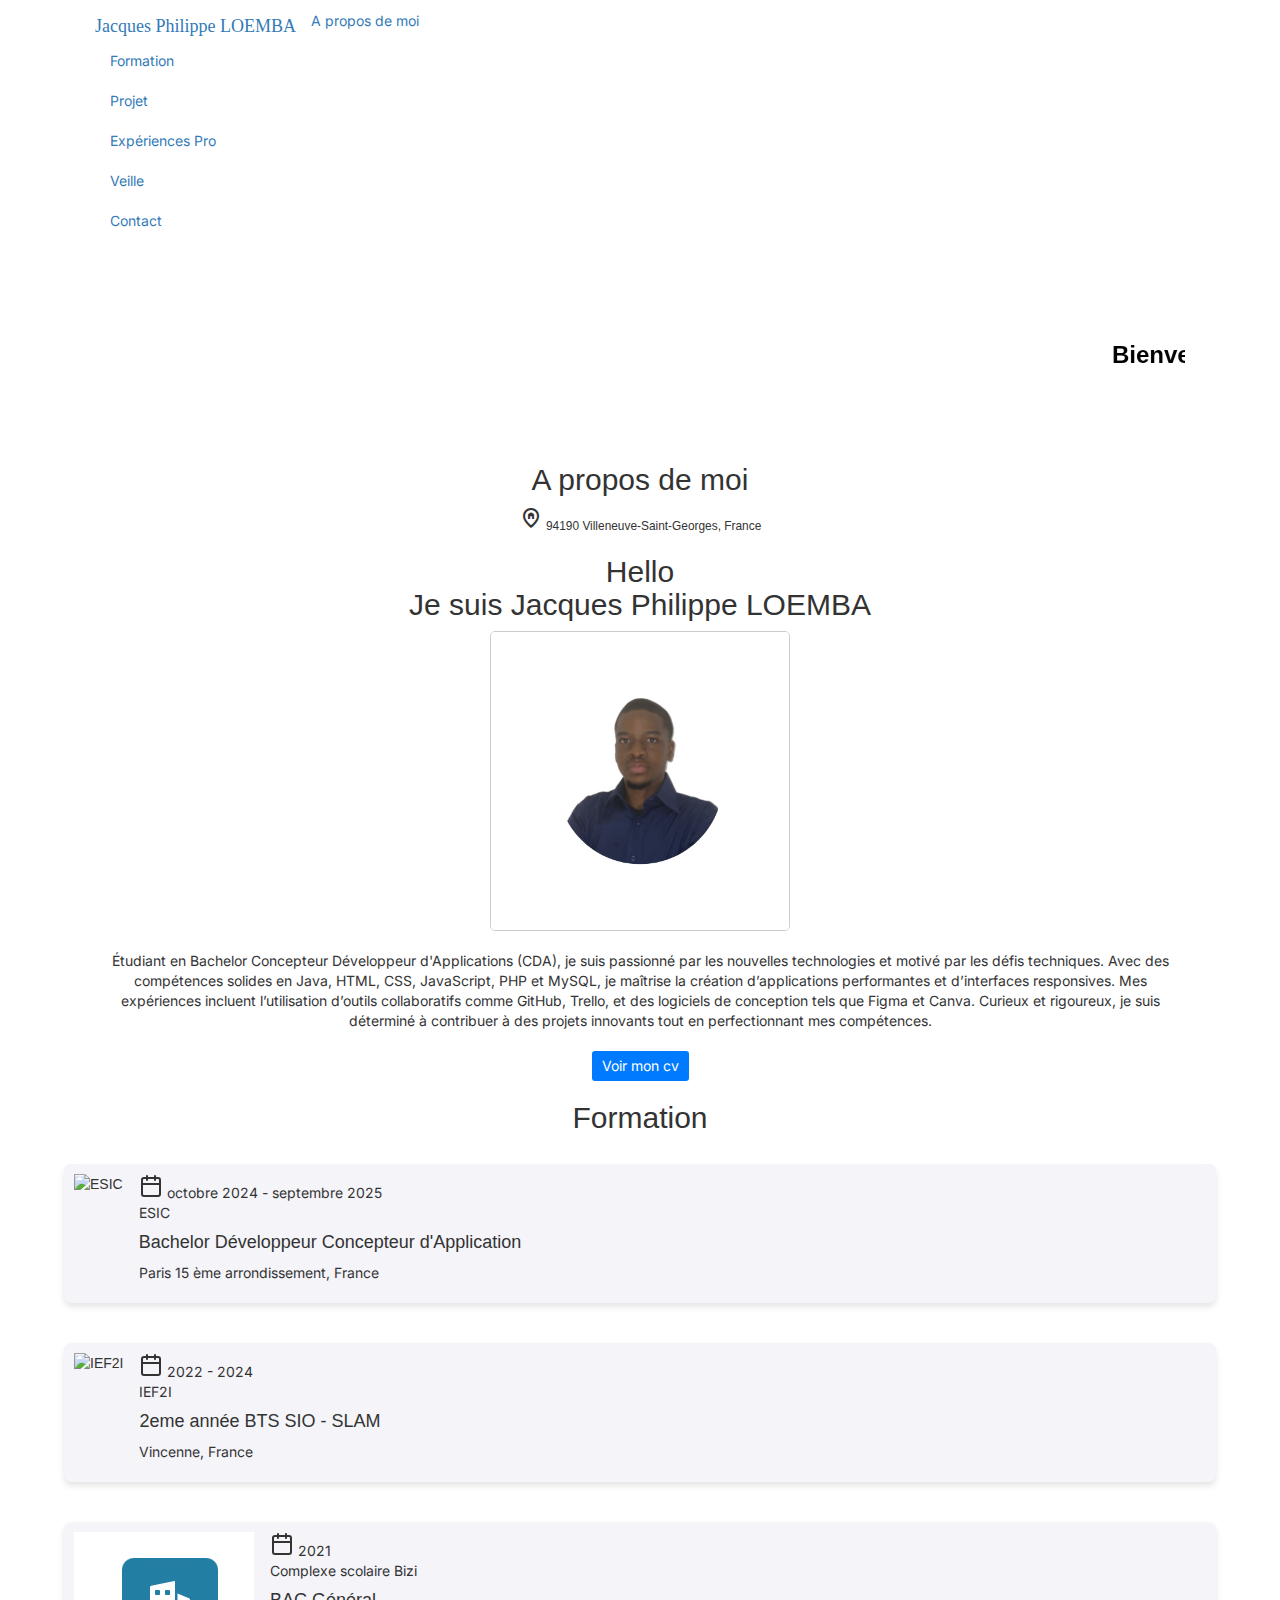
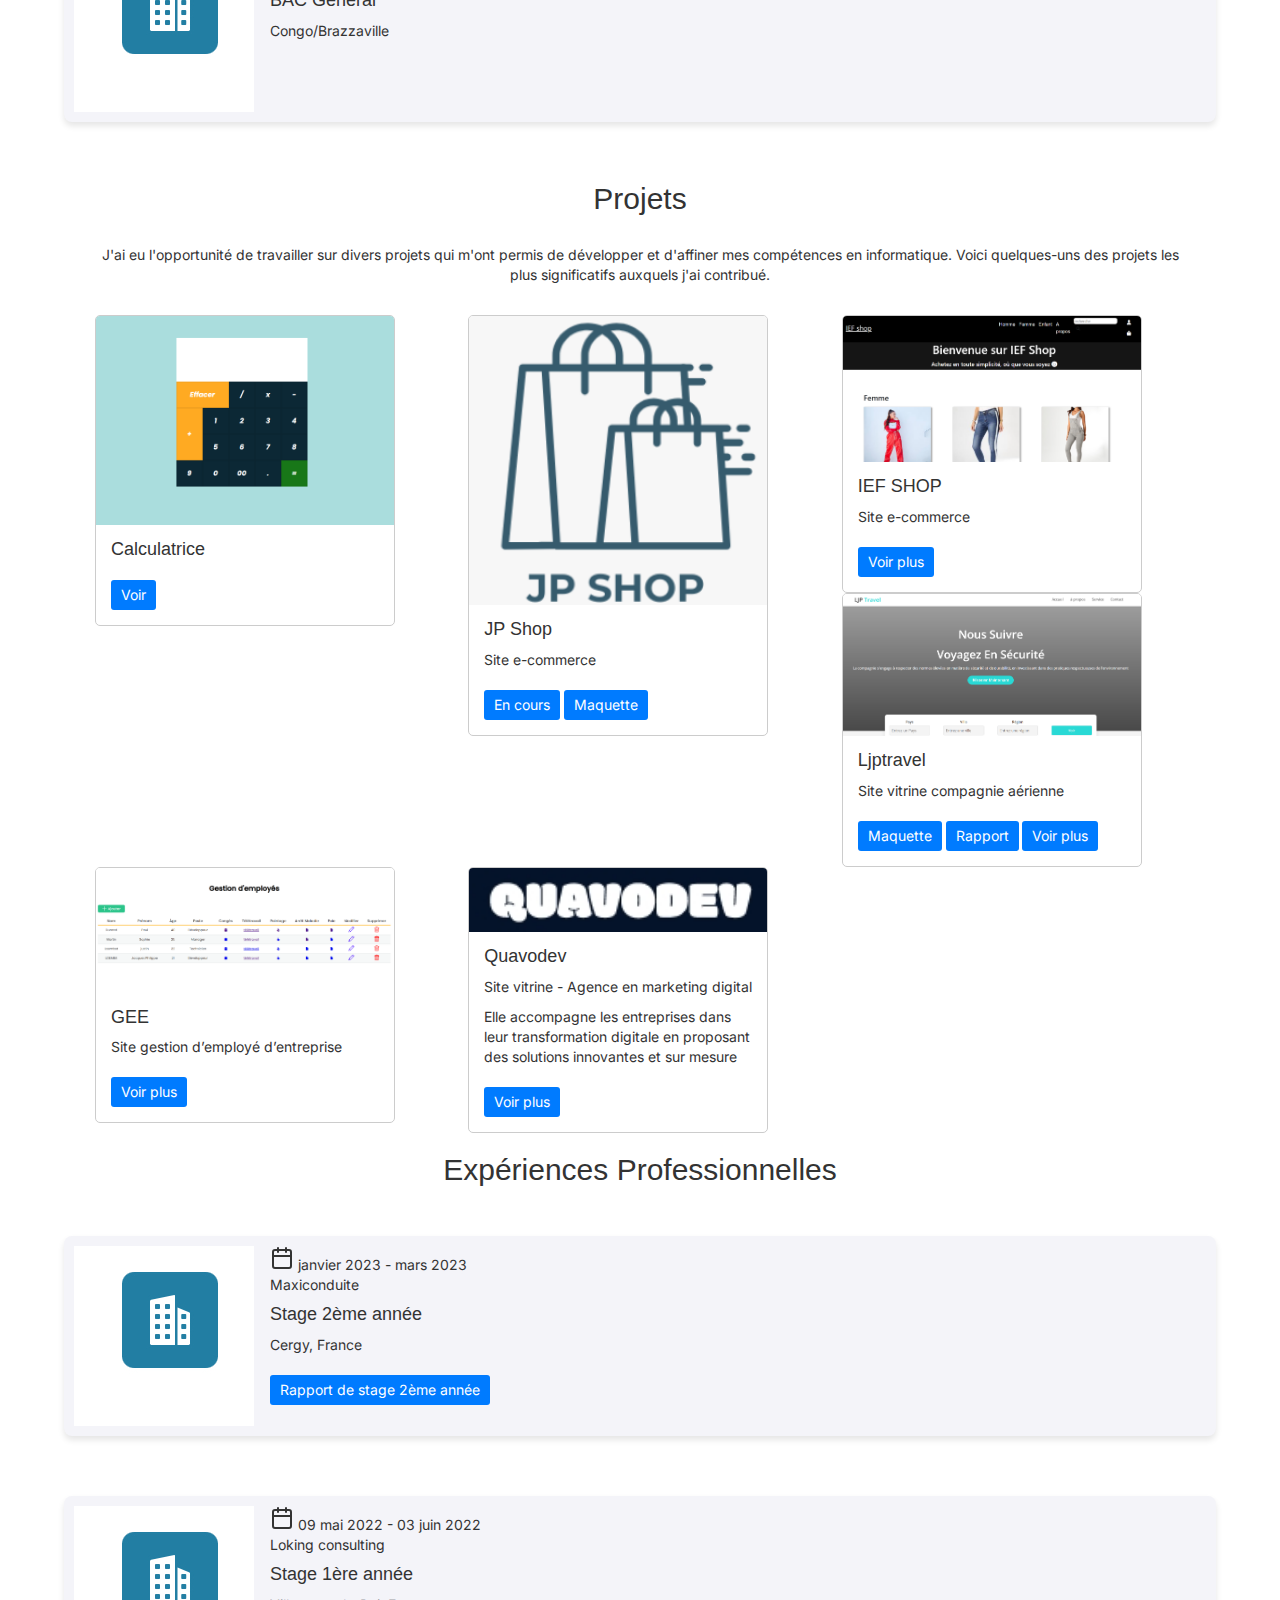
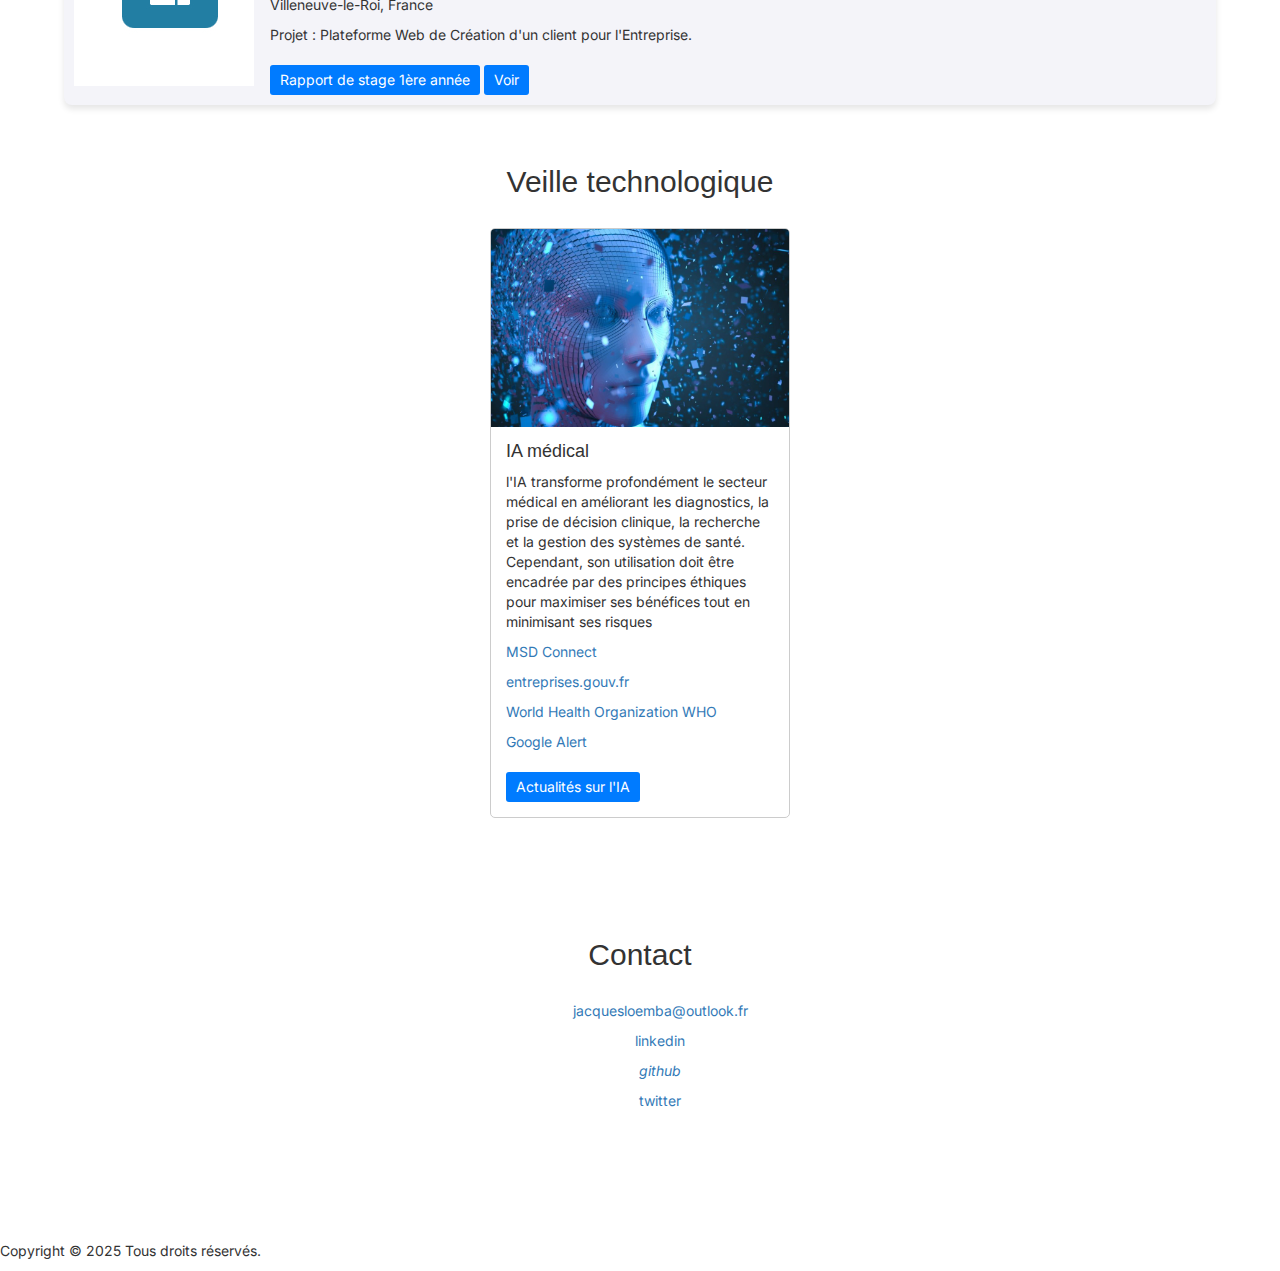
==== index.html @ e8afe841 "Update index.html" ====
<!DOCTYPE html>
<html lang="fr">

<head>
    <meta charset="UTF-8">
    <meta http-equiv="X-UA-Compatible" content="IE=edge">
    <meta name="viewport" content="width=device-width, initial-scale=1.0">
    <title>Jacques Philippe LOEMBA portfolio</title>
    <link href="https://cdn.jsdelivr.net/npm/bootstrap@5.3.0-alpha3/dist/css/bootstrap.min.css" rel="stylesheet"
        integrity="sha384-KK94CHFLLe+nY2dmCWGMq91rCGa5gtU4mk92HdvYe+M/SXH301p5ILy+dN9+nJOZ" crossorigin="anonymous">
    <link rel="stylesheet" href="https://maxcdn.bootstrapcdn.com/bootstrap/3.4.1/css/bootstrap.min.css">
    <script src="https://ajax.googleapis.com/ajax/libs/jquery/3.6.3/jquery.min.js"></script>
    <script src="https://maxcdn.bootstrapcdn.com/bootstrap/3.4.1/js/bootstrap.min.js"></script>
    <style type="text/css"></style>
    <link rel="apple-touch-icon" sizes="180x180" href="/apple-touch-icon.png">
    <link rel="icon" type="image/png" sizes="32x32" href="/favicon-32x32.png">
    <link rel="icon" type="image/png" sizes="16x16" href="/favicon-16x16.png">
    <link rel="icon" type="image/x-icon" href="/img/favicon.ico/favicon.ico" />

    <!-- Font Awesome icons (free version)-->

    <script src="https://maxcdn.bootstrapcdn.com/bootstrap/3.4.1/js/bootstrap.min.js"></script>
    <link rel="manifest" href="/site.webmanifest">
    <link href="https://fonts.googleapis.com/css?family=Montserrat:400,700" rel="stylesheet" type="text/css" />
    <link href="https://fonts.googleapis.com/css?family=Droid+Serif:400,700,400italic,700italic" rel="stylesheet"
        type="text/css" />
    <link href="https://fonts.googleapis.com/css?family=Roboto+Slab:400,100,300,700" rel="stylesheet" type="text/css" />
    <link rel="stylesheet"
        href="https://fonts.googleapis.com/css2?family=Material+Symbols+Outlined:opsz,wght,FILL,GRAD@20..48,100..700,0..1,-50..200" />
    <link rel="stylesheet" href="https://cdnjs.cloudflare.com/ajax/libs/font-awesome/6.2.1/css/all.min.css"
        integrity="sha512-MV7K8+y+gLIBoVD59lQIYicR65iaqukzvf/nwasF0nqhPay5w/9lJmVM2hMDcnK1OnMGCdVK+iQrJ7lzPJQd1w=="
        crossorigin="anonymous" referrerpolicy="no-referrer" />

    <link rel="stylesheet" href="style.css">
</head>

<body>
    <nav class="navbar navbar-expand-lg navbar-dark fixed-top navbar-shrink" id="mainNav">
        <div class="container">
            <a class="navbar-brand js-scroll-trigger" href="#page-top" style="font-family: Georgia, serif">Jacques
                Philippe LOEMBA</a>
            <div class="BFC">
                <ul class="nav col-12 col-md-auto mb-2 justify-content-center mb-md-0">
                    <li><a href="#apropos" class="nav-link px-2">A propos de moi</a></li>
                    <li><a href="#formation" class="nav-link px-2">Formation</a></li>
                    <!--<li><a href="#btssio" class="nav-link px-2">BTS SIO</a></li>-->
                    <li><a href="#projet" class="nav-link px-2">Projet</a></li>
                    <li><a href="#stage" class="nav-link px-2">Expériences Pro</a></li>
                    <!--<li><a href="#E5" class="nav-link px-2">E5</a></li>-->
                    <li><a href="#veille" class="nav-link px-2">Veille</a></li>
                    <li><a href="#contact" class="nav-link px-2">Contact</a></li>
                </ul>
            </div>

            <script>
                // Sélectionner tous les liens de navigation
                const navLinks = document.querySelectorAll('.nav-link');

                // Ajouter un événement au survol
                navLinks.forEach(link => {
                    link.addEventListener('mouseover', () => {
                        link.style.transition = 'transform 0.3s ease, color 0.3s ease';
                        link.style.transform = 'scale(1.2)';
                        link.style.color = 'blue'; // Exemple de couleur : rouge tomate
                    });

                    link.addEventListener('mouseout', () => {
                        link.style.transform = 'scale(1)';
                        link.style.color = '';
                    });
                });
            </script>
        </div>
    </nav>
    <br>
    <br>
    <br>

    <header class="masthead">
        <div class="container">
            <div class="masthead-subheading" style="color:black">
                <marquee behavior="" direction="">
                    <h3><b>Bienvenue sur mon portfolio</b></h3>
                </marquee>
            </div>
        </div>
    </header>
    <br>
    <br>
    <br>

    <section class="page-section" id="apropos">
        <div class="container">
            <div class="text-center">
                <h2>A propos de moi</h2>
            </div>
            <div class="section-title">
                <div class="container">
                    <div class="text-center">
                        <small>
                            <span class="material-symbols-outlined">
                                home_pin
                            </span>
                            94190 Villeneuve-Saint-Georges, France
                        </small>
                        <h2>
                            Hello<br>
                            Je suis Jacques Philippe LOEMBA
                        </h2>
                        <div class="article-container">
                            <div class="article">
                                <img src="img/portrait.png" alt="Image de l'article">
                            </div>
                        </div>
                        <p class="card-text">
                            Étudiant en Bachelor Concepteur Développeur d'Applications (CDA),
                            je suis passionné par les nouvelles technologies et motivé par les défis techniques.
                            Avec des compétences solides en Java, HTML, CSS, JavaScript, PHP et MySQL,
                            je maîtrise la création d’applications performantes et d’interfaces responsives.
                            Mes expériences incluent l’utilisation d’outils collaboratifs comme GitHub, Trello, et des
                            logiciels de conception tels que Figma et Canva.
                            Curieux et rigoureux, je suis déterminé à contribuer à des projets innovants tout en
                            perfectionnant mes compétences.
                        </p>
                        <a href="docs/CV-alt.pdf" class="read-more" target="_blank">Voir mon cv</a>
                    </div>
                </div>


            </div>
        </div>
        </div>


        </div>

    </section>

    <!--PARTIE BTS SIO

    <section class="page-section bg-light" id="btssio">
        <div class="container">
            <div class="text-center">
                <h2 class="section-heading text-uppercase">BTS SIO</h2>
            </div>
            <div class="container">
                <div style="text-align: center; margin-left : 60px; margin-right: 60px; padding : 50px">
                    <div style="font-family: Georgia, serif" id="prstat">
                        <div class="section-title">
                            <div class="text-center">
                                <h2>Qu'est ce que le <b>BTS SIO</b> ?</h2>
                                <p>Le BTS SIO est un diplôme national en informatique de niveau bac+2. Il peut être
                                    préparé
                                    gratuitement
                                    en deux ans dans quelque 130 lycées publics ou privés sous contrat présents sur tout
                                    le
                                    territoire
                                    français. Il est aussi proposé par des établissements privés sous contrat
                                    d’association avec
                                    l’état
                                    ou non. A l’issue de cette formation on peut intervenir en entreprise en tant que
                                    développeur
                                    d’applications informatiques ou administrateur de réseaux locaux.</p>
                                <br>
                                <h4>Le BTS SIO propose deux spécialités moi j'ai choisi l'option SLAM :</h4><br>
                                <h4><i class="icofont-code"></i> Option <b>SLAM</b> </h4>
                                <p> L’option Solutions logicielles et applications métiers forme des
                                    spécialistes des
                                    logiciels
                                    (rédaction d’un cahier des charges, formulation des besoins et
                                    spécifications,
                                    développement, intégration au sein de la société). </p>
                                <p> Les techniciens supérieurs en informatique option <b>SLAM</b>, sont préparés
                                    aux
                                    métiers de
                                    :
                                <ul>
                                    <br><i class="icofont-rounded-right"></i>Développeur d’applications
                                    informatiques<br>
                                    <i class="icofont-rounded-right"></i>Développeur informatique<br>
                                    <i class="icofont-rounded-right"></i>Analyste d’applications ou
                                    d’études<br>
                                    <i class="icofont-rounded-right"></i>Analyste programmeur<br>
                                </ul>
                                </p>
                            </div>
                            <a class="btn btn-info" type="button" href="https://www.btsinfo.fr/le-bts-sio/">EN
                                SAVOIR+</a>
                        </div>
                    </div>
                </div>
            </div>
        </div>
    </section>
    -->
    <!--PARTIE FORMATION-->
    <section class="page-section" id="formation">
        <div class="max-w-4x1 mx-auto px-4">
            <div class="text-center mb-8 md:mb-16">
                <h2>Formation</h2>
                <div class="w-32 h-2 bg-gradient-to-r from-indigo-500 to-purple-500 mx-auto rounded-full"></div>
            </div>
            <br>
            <div class="space-y-8">
                <div class="conte flex-1">
                    <img src="https://www.esic-online.com/_next/image?url=%2Fimages%2Flogo.png&w=256&q=75" alt="ESIC"
                        class="absolute inset-0 w-full h-full object-contain p-2">
                    <div class="text-container">
                        <svg xmlns="http://www.w3.org/2000/svg" width="24" height="24" viewBox="0 0 24 24" fill="none"
                            stroke="currentColor" stroke-width="2" stroke-linecap="round" stroke-linejoin="round"
                            class="lucide lucide-calendar w-5 h-5">
                            <path d="M8 2v4"></path>
                            <path d="M16 2v4"></path>
                            <rect width="18" height="18" x="3" y="4" rx="2"></rect>
                            <path d="M3 10h18"></path>
                        </svg>
                        <span class="font-medium">octobre 2024 - septembre 2025</span>
                        <div>
                            <p class="font-semibold">ESIC</p>
                            <h4>Bachelor Développeur Concepteur d'Application</h4>
                            <p class="text-sm text-gray-600">Paris 15 ème arrondissement, France</p>
                        </div>
                    </div>
                </div>
            </div>
            <div class="space-y-8">
                <div class="conte">
                    <img src="https://www.institut-f2i.fr/wp-content/themes/f2i-theme/img/logo-F2I.svg" alt="IEF2I"
                        class="absolute inset-0 w-full h-full object-contain p-2">
                    <div class="text-container">
                        <svg xmlns="http://www.w3.org/2000/svg" width="24" height="24" viewBox="0 0 24 24" fill="none"
                            stroke="currentColor" stroke-width="2" stroke-linecap="round" stroke-linejoin="round"
                            class="lucide lucide-calendar w-5 h-5">
                            <path d="M8 2v4"></path>
                            <path d="M16 2v4"></path>
                            <rect width="18" height="18" x="3" y="4" rx="2"></rect>
                            <path d="M3 10h18"></path>
                        </svg>
                        <span class="font-medium">2022 - 2024</span>
                        <div>
                            <p class="font-semibold">IEF2I</p>
                            <h4>2eme année BTS SIO - SLAM</h4>
                            <p class="text-sm text-gray-600">Vincenne, France</p>
                        </div>
                    </div>
                </div>
            </div>
            <div class="space-y-8">
                <div class="conte">
                    <img src="docs/imgbac.jpeg" alt="Complexe scolaire Bizi"
                        class="absolute inset-0 w-full h-full object-contain p-2">
                    <div class="text-container">
                        <svg xmlns="http://www.w3.org/2000/svg" width="24" height="24" viewBox="0 0 24 24" fill="none"
                            stroke="currentColor" stroke-width="2" stroke-linecap="round" stroke-linejoin="round"
                            class="lucide lucide-calendar w-5 h-5">
                            <path d="M8 2v4"></path>
                            <path d="M16 2v4"></path>
                            <rect width="18" height="18" x="3" y="4" rx="2"></rect>
                            <path d="M3 10h18"></path>
                        </svg>
                        <span class="font-medium">2021</span>
                        <div>
                            <p class="font-semibold"> Complexe scolaire Bizi</p>
                            <h4>BAC Général</h4>
                            <p class="text-sm text-gray-600">Congo/Brazzaville</p>
                        </div>
                    </div>
                </div>
            </div>
        </div>

    </section>

    <!--PROJET Portfolio-->

<section class="page-section" id="projet">
    <div class="container">
        <div class="text-center">
            <h2>Projets</h2>
            <br>
            <p>
                J'ai eu l'opportunité de travailler sur divers projets qui m'ont permis de développer et d'affiner mes compétences en informatique. Voici quelques-uns des projets les plus significatifs auxquels j'ai contribué.
            </p>
            <br>
        </div>
        
        <div class="row">
            <!-- Projet 1 : Calculatrice -->
            <div class="col-lg-4 col-sm-6 mb-4">
                <div class="portfolio-item">
                    <a class="portfolio-link" data-toggle="modal" href="#portfolioModal1">
                        <div class="portfolio-hover">
                            <div class="portfolio-hover-content"></div>
                        </div>
                    </a>
                    <div class="portfolio-caption">
                        <div class="article">
                            <img src="img/Calculatrice.png" alt="Calculatrice">
                            <div class="article-content">
                                <h2>Calculatrice</h2>
                                <a href="calculatrice.html" class="read-more" target="_blank">Voir</a>
                            </div>
                        </div>
                    </div>
                </div>
            </div>

            <!-- Projet 2 : JP Shop -->
            <div class="col-lg-4 col-sm-6 mb-4">
                <div class="portfolio-item">
                    <div class="portfolio-caption">
                        <div class="article">
                            <img src="img/SiteJP.png" alt="JP Shop">
                            <div class="article-content">
                                <h2>JP Shop</h2>
                                <p>Site e-commerce</p>
                                <a href="#" class="read-more">En cours</a>
                                <a href="docs/JP Shop.pdf" class="read-more" target="_blank">Maquette</a>
                            </div>
                        </div>
                    </div>
                </div>
            </div>

            <!-- Projet 3 : IEF Shop -->
            <div class="col-lg-4 col-sm-6 mb-4">
                <div class="portfolio-item">
                    <div class="portfolio-caption">
                        <div class="article">
                            <img src="img/IefShop.png" alt="IEF Shop">
                            <div class="article-content">
                                <h2>IEF SHOP</h2>
                                <p>Site e-commerce</p>
                                <a href="docs/iefshop.pdf" class="read-more" target="_blank">Voir plus</a>
                            </div>
                        </div>
                    </div>
                </div>
            </div>

            <!-- Projet 4 : ljptravel -->
            <div class="col-lg-4 col-sm-6 mb-4">
                <div class="portfolio-item">
                    <div class="portfolio-caption">
                        <div class="article">
                            <img src="img/ljptravel.png" alt="ljptravel">
                            <div class="article-content">
                                <h2>Ljptravel</h2>
                                <p>Site vitrine compagnie aérienne</p>
                                <a href="docs/Maquette.pdf" class="read-more" target="_blank">Maquette</a>
                                <a href="docs/Rapport-projet.pdf" class="read-more" target="_blank">Rapport</a>
                                <a href="https://jacque004.github.io/ljpTravel/" class="read-more" target="_blank">Voir plus</a>
                            </div>
                        </div>
                    </div>
                </div>
            </div>

            <!-- Projet 5 : GEE -->
            <div class="col-lg-4 col-sm-6 mb-4">
                <div class="portfolio-item">
                    <div class="portfolio-caption">
                        <div class="article">
                            <img src="img/PartieAcceuil.png" alt="GEE">
                            <div class="article-content">
                                <h2>GEE</h2>
                                <p>Site gestion d’employé d’entreprise</p>
                                <a href="docs/GEE.pdf" class="read-more" target="_blank">Voir plus</a>
                            </div>
                        </div>
                    </div>
                </div>
            </div>

             <!-- Projet 6 : Quavodev-->
                <div class="col-lg-4 col-sm-6 mb-4">
                    <div class="portfolio-item">
                        <div class="portfolio-caption">
                            <div class="article">
                                <img src="img/Quavodev.jpeg" alt="Quavodev">
                                <div class="article-content">
                                    <h2>Quavodev</h2>
                                    <p>Site vitrine - Agence en marketing digital</p>
                                    <p>Elle accompagne les entreprises dans leur transformation digitale en proposant des solutions innovantes et sur mesure</p>
                                    <a href="https://embed.figma.com/proto/RSaEdloLkEucKCxnDwfMJt/QUAVODEV-VOLT-2?node-id=38-29&p=f&scaling=scale-down&content-scaling=fixed&page-id=9%3A214&embed-host=share"
                                        class="read-more" target="_blank">Voir plus</a>
                                </div>
                            </div>
                        </div>
                    </div>
                </div>
            
        </div> <!-- Fin de .row -->
    </div>
</section>

    <!--PARTIE Stages-->
    <section class="page-section" id="stage">
        <div class="max-w-4x1 mx-auto px-4">
            <div class="text-center mb-8 md:mb-16">
                <h2>Expériences Professionnelles</h2>
                <br>
                <br>
                <div class="w-32 h-2 bg-gradient-to-r from-indigo-500 to-purple-500 mx-auto rounded-full"></div>
            </div>
            <div class="space-y-8">
                <div class="conte">
                    <img src="docs/imgbac.jpeg" alt="Stage 2ème année"
                        class="absolute inset-0 w-full h-full object-contain p-2">
                    <div class="text-container">
                        <svg xmlns="http://www.w3.org/2000/svg" width="24" height="24" viewBox="0 0 24 24" fill="none"
                            stroke="currentColor" stroke-width="2" stroke-linecap="round" stroke-linejoin="round"
                            class="lucide lucide-calendar w-5 h-5">
                            <path d="M8 2v4"></path>
                            <path d="M16 2v4"></path>
                            <rect width="18" height="18" x="3" y="4" rx="2"></rect>
                            <path d="M3 10h18"></path>
                        </svg>
                        <span class="font-medium"> janvier 2023 - mars 2023</span>
                        <div>
                            <p class="font-semibold">Maxiconduite</p>
                            <h4>Stage 2ème année</h4>
                            <p class="text-sm text-gray-600">Cergy, France</p>
                            <a href="docs/Stage2(1).pdf" class="read-more" target="_blank">Rapport de stage 2ème
                                année</a>
                        </div>
                    </div>
                </div>
                <br>
                <div class="space-y-8">
                    <div class="conte">
                        <img src="docs/imgbac.jpeg" alt="Stage 1ère année"
                            class="absolute inset-0 w-full h-full object-contain p-2">
                        <div class="text-container">
                            <svg xmlns="http://www.w3.org/2000/svg" width="24" height="24" viewBox="0 0 24 24"
                                fill="none" stroke="currentColor" stroke-width="2" stroke-linecap="round"
                                stroke-linejoin="round" class="lucide lucide-calendar w-5 h-5">
                                <path d="M8 2v4"></path>
                                <path d="M16 2v4"></path>
                                <rect width="18" height="18" x="3" y="4" rx="2"></rect>
                                <path d="M3 10h18"></path>
                            </svg>
                            <span class="font-medium">09 mai 2022 - 03 juin 2022</span>
                            <div>
                                <p class="font-semibold">Loking consulting</p>
                                <h4>Stage 1ère année</h4>
                                <p class="text-sm text-gray-600">Villeneuve-le-Roi, France</p>
                                <p>
                                    Projet : Plateforme Web de Création d'un client pour l'Entreprise.
                                </p>
                                <a href="docs/rapport_stage3.pdf" class="read-more" target="_blank">Rapport de stage
                                    1ère
                                    année</a>
                                <a href="présentation_stage.pdf" class="read-more" target="_blank">Voir</a>
                            </div>
                        </div>
                    </div>
                </div>
            </div>
        </div>
    </section>

    <!--PARTIE E5-
    <section class="page-section" id="E5">
        <div class="container">
            <div class="section-title">
                <div class="text-center" style="text-align: center !important;">
                    <h2>E5</h2>

                    <p>
                        Ce projet est une application web similaire à Leboncoin, permettant aux utilisateurs de
                        s'inscrire, de se connecter, de gérer leurs annonces, de consulter les annonces d'autres
                        utilisateurs et de contacter ces derniers via leurs annonces.
                        <a href="docs/Documentation projet.docx.pdf" download="Site e-commerce">Télécharger la
                            documentation</a>

                    </p>
                    <a href="https://drive.google.com/drive/folders/143A2BJiaZTtbWjMvJLSP66LvkKz7DQlz?usp=sharing"
                        download="Site e-commerce">Télécharger le projet</a>
                </div>
            </div>
        </div>
    </section>
-->
    <!--PARTIE VEILLE-->

    <section class="page-section" id="veille">
        <div class="container">

            <div class="section-title">
                <div class="text-center">
                    <h2>Veille technologique</h2>
                </div>
                <br>
                <div class="article-container">
                    <div class="article">
                        <img src="img/IA.jpg" alt="Image de l'article">
                        <div class="article-content">
                            <h2>IA médical</h2>
                            <p>
                                l'IA transforme profondément le secteur médical en améliorant les diagnostics, la prise
                                de décision clinique, la recherche et la gestion des systèmes de santé. Cependant, son
                                utilisation doit être encadrée par des principes éthiques pour maximiser ses bénéfices
                                tout en minimisant ses risques​</p>
                            <P>
                                <a href="https://www.msdconnect.fr/innovation-sante/e-sante/lintelligence-artificielle-dans-le-milieu-medical-un-atout-pour-les-patients-et-les-praticiens/"
                                    target="_blank">MSD Connect
                            </P>
                            <P>
                                <a href="https://www.entreprises.gouv.fr/fr/numerique/enjeux/l-intelligence-artificielle-au-service-de-la-sante"
                                    target="_blank">entreprises.gouv.fr
                            </P>
                            <p>
                                <a href="https://www.who.int/fr/news/item/28-06-2021-who-issues-first-global-report-on-ai-in-health-and-six-guiding-principles-for-its-design-and-use"
                                    target="_blank">World Health Organization WHO
                            </p>
                            <p>
                                <a href="https://www.google.fr/alerts#2:0/" target="_blank">Google Alert</a>
                            </p>
                            <a href="https://www.actuia.com/domaine/sante-medecine/" class="read-more"
                                target="_blank">Actualités sur l'IA</a>

                        </div>
                    </div>
                </div>

            </div>
        </div>
    </section>
    <br>
    <br>
    <br>
    <br>

    <!--PARTIE CONTACT-->

    <section class="page-section" id="contact">
        <div class="container">
            <div class="text-center">
                <h2 class="masthead-subheading">Contact</h2>
                <br>
                <div class="footer_group_contact">
                    <ul>
                        <p><i class="fa-sharp fa-solid fa-envelope"></i> <a href="mailto:jacquesloemba@outlook.fr"
                                target="_blank">jacquesloemba@outlook.fr</a></p>
                        <p><i class="fab fa-linkedin"></i> <a
                                href="https://www.linkedin.com/in/jacques-philippe-loemba-04baaa256/"
                                target="_blank">linkedin</a>
                        </p>
                        <p><i class="fa-brands fa-github"><a href="http://github.com/Jacque004"
                                    target="_blank">github</a></i></p>
                        <p><i class="fa-brands fa-twitter"></i><a href="https://twitter.com/jacques_p69"
                                target="_blank">twitter</a></p>

                    </ul>
                </div>
            </div>
        </div>
    </section>
    <br>
    <br>
    <br>
    <br>
    <br>
    <br>
    <p>Copyright &copy; 2025 Tous droits réservés.</p>

    <script src="script.js"></script>
    <script src="contact.js"></script>
</body>

</html>
---- style.css ----
@import url("https://fonts.googleapis.com/css2?family=Inter&display=swap");

* {
  box-sizing: border-box;
}

body {
  margin: 0;
  overflow-x: hidden;
}

.container {
  width: 100%;
  max-width: 1120px;
  margin: 0 auto;
}

h1,
h2,
h3,
h4,
h5,
h6,
.menuItem {
  font-family: "DM Sans", sans-serif;
}

p,
span,
button,
a {
  font-family: "Inter", sans-serif;
}

/* Start HEADER */

#header {
  padding: 50px 0;
}

#header .container,
#footer .container {
  display: flex;
  justify-content: space-between;
  align-items: center;
}

#menu .menuItem {
  color: #000;
  text-decoration: none;
  margin: 0 15px;
}
/* End HEADER */

/* Start FRON PAGE CONTENT */
#welcome {
  display: flex;
  align-items: flex-end;
  position: relative;
  padding: 0 0 100px 0;
}

#welcome .title {
  width: 700px;
  font-weight: 500;
  font-size: 60px;
  line-height: 97.2%;
  letter-spacing: -0.03em;
}

#welcome .subtitle {
  font-style: normal;
  font-weight: normal;
  font-size: 32px;
  line-height: 117%;
  letter-spacing: -0.03em;
  color: #606060;
}

#welcome svg {
  position: absolute;
  left: 0;
  bottom: 0;
}

#projectsList {
  padding: 100px 0;
}

#projectsList .project {
  display: flex;
  justify-content: space-between;
  align-items: stretch;
  border-bottom: 1.5px solid #181717;
  padding: 0 0 100px 0;
  margin: 0 0 120px 0;
}

.project .info {
  flex-basis: 40%;
  display: flex;
  flex-wrap: wrap;
  align-content: space-between;
}

.project .info .title {
  margin: 0;
  font-style: normal;
  font-weight: 500;
  font-size: 20px;
  line-height: 121.5%;
  letter-spacing: -0.03em;
  color: #181717;
}

.project .info .subtitle {
  font-size: 18px;
  line-height: 121.5%;
  letter-spacing: -0.03em;
  color: #181717;
}

.project .info .description {
  font-size: 14px;
  line-height: 121.5%;
  letter-spacing: -0.03em;
  color: #606060;
  margin: 0;
}

.project .info .linkBtn {
  text-decoration: none;
  font-weight: 500;
  font-size: 16px;
  line-height: 121.5%;
  letter-spacing: -0.03em;
  color: #181717;
  display: flex;
  align-items: center;
  margin: 0;
}

.project .info .linkBtn svg {
  margin: 0 0 0 10px;
}

.project .link {
  flex-basis: 50%;
}

.project .image {
  width: 100%;
  height: 350px;
  object-fit: cover;
}
/* End FRON PAGE CONTENT */

/* Start Developer page Content */
#aboutMyself {
  display: flex;
  padding: 0 0 100px 0;
  margin: 0 0 50px 0;
  border-bottom: 2px solid #000;
}

#aboutMyself .info {
  width: 60%;
  padding: 0 20px 0 0;
}

#aboutMyself .image {
  width: 40%;
  height: 500px;
  object-fit: cover;
}

#aboutMyself .info > .title {
  font-size: 60px;
  font-weight: normal;
  margin: 0 0 50px 0;
  line-height: 100%;
}

#aboutMyself .info .text {
  color: #606060;
  font-size: 20px;
  line-height: 30px;
}

#skills {
  margin: 50px 0 0 0;
}

#skills .skill {
  display: flex;
  align-items: center;
  justify-content: space-between;
}

#skills .skill .title {
  border-bottom: 1px solid #000;
}

#skills .skill .description {
  width: 50%;
}


/* End Developer page Content */

/* Start FOOTER */

#footer {
  padding: 0 0 50px 0;
}

#copyright,
#social .link {
  font-family: "DM Sans", sans-serif;
  font-style: normal;
  font-weight: 500;
  font-size: 20px;
  line-height: 120%;
  letter-spacing: -0.03em;
  color: #2429af;
}

#social .link {
  color: #181717;
  text-decoration: none;
  margin: 0 15px;
  font-size: 18px;
}
/* End FOOTER */

/* Start Media Queries */

@media screen and (max-width: 1200px) {
  .container {
    padding: 0 20px;
  }
}

@media screen and (max-width: 992px) {
  #welcome {
    flex-wrap: wrap;
    text-align: center;
    padding: 0;
  }

  #welcome .title {
    width: 100%;
    font-size: 6vw;
  }

  #welcome .subtitle {
    width: 100%;
    font-size: 4vw;
  }

  #welcome svg {
    position: static;
    margin: 50px auto 0 auto;
  }
}

@media screen and (max-width: 768px) {
  .project .info {
    flex-basis: 50%;
    padding: 0 20px 0 0;
  }
}

@media screen and (max-width: 600px) {
  #header .container {
    flex-direction: column;
  }

  #logoLink {
    margin: 0 0 20px 0;
  }

  #menu {
    display: flex;
    justify-content: space-between;
    width: 100%;
  }

  #menu .menuItem {
    margin: 0 4px;
  }

  #welcome svg {
    width: 30px;
    height: 30px;
    margin: 20px auto 0 auto;
  }

  #projectsList {
    padding: 0;
  }

  #projectsList .project {
    flex-wrap: wrap;
    margin: 50px 0;
    padding: 0 0 50px 0;
  }

  .project .info,
  .project .link {
    flex-basis: 100%;
    width: 100%;
  }

  .project .info {
    margin: 0 0 20px 0;
  }

  .project .info .description {
    margin: 0 0 20px 0;
  }

  .project .link img {
    height: auto;
  }

  #copyright,
  #social .link {
    font-size: 14px;
  }
}

.article-container {
  display: flex; /* Utilisation de flexbox pour aligner les articles */
  justify-content: center; /* Centrer les articles horizontalement */
  margin-bottom: 20px; /* Marge en bas de la div container */
}

.article {
  border: 1px solid #ccc; /* Bordure de 1 pixel solide de couleur grise */
  border-radius: 5px; /* Coins arrondis */
  overflow: hidden; /* Empêche le contenu de déborder */
  width: 300px; /* Largeur de la div article */
}

.article img {
  width: 100%; /* Image prend toute la largeur de la div */
  height: auto; /* Hauteur automatique pour maintenir les proportions */
}

.article-content {
  padding: 15px; /* Espacement à l'intérieur de la div article-content */
}

.article-content h2 {
  font-size: 18px; /* Taille de la police du titre */
  margin-top: 0; /* Supprimer la marge en haut du titre */
}

.article-content p {
  font-size: 14px; /* Taille de la police du paragraphe */
  margin-top: 10px; /* Marge en haut du paragraphe */
}

.read-more {
  display: inline-block; /* Afficher le lien en ligne */
  background-color: #007bff; /* Couleur de fond du lien */
  color: #fff; /* Couleur du texte du lien */
  text-decoration: none; /* Supprimer le soulignement du lien */
  padding: 5px 10px; /* Espacement à l'intérieur du lien */
  border-radius: 3px; /* Coins arrondis */
  margin-top: 10px; /* Marge en haut du lien */
}

.read-more:hover {
  background-color: #0056b3; /* Couleur de fond du lien au survol */
}

.box .content {
    position: absolute;
    top: 0;
    left: 0;
    height: 100%;
    width: 100%;
    background-color: rgba(0, 0, 0, 0.7);
    color: #fff;
    display: flex;
    flex-direction: column;
    justify-content: center;
    align-items: center;
    text-align: center;
    transform: translateX(100%);
    transition: transform 0.5s ease;
    border-radius: 10px;
}

.box .content h4 {
    font-size: 2.5rem;
    margin-bottom: 1rem;
}

.box .content p {
    padding: 0.5rem;
    font-size: 1.4rem;
}

.box .content a {
    margin-top: 3rem;
    padding: 1rem 3rem;
    border: 2px solid #29d9d5;
    color: #29d9d5;
    font-weight: bold;
    border-radius: 25px;
    transition: background-color 0.3s ease, color 0.3s ease;
}

.box .content a:hover {
    background-color: #29d9d5;
    color: #fff;
}

.box:hover {
    box-shadow: 0 0 10px #29d9d5;
}

.box:hover .content {
    transform: translateX(0);
}
#popular-destination {
    padding: 0 10%;
    margin-bottom: 5rem;
}

#popular-destination .content {
    display: grid;
    grid-template-columns: repeat(auto-fit, minmax(300px, 1fr));
    gap: 3.2rem;
}

#popular-destination .content .box {
    overflow: hidden;
    position: relative;
    height: 250px;
    transition: box-shadow 0.5s ease;
    border-radius: 10px;
}
 /* Conteneur principal .conte dans la section page */
.page-section .conte {
  position: relative;
  display: flex;
  flex-direction: row; /* Par défaut sur grand écran */
  align-items: flex-start;
  gap: 16px;
  padding: 1rem;
  background-color: #f4f4f9;
  border-radius: 8px;
  box-shadow: 0 4px 6px rgba(0, 0, 0, 0.1);
  overflow: hidden;
  transition: transform 0.3s ease, box-shadow 0.3s ease;
  margin: 0 auto 40px auto;
  max-width: 90%;
}

@media screen and (max-width: 768px) {
  .page-section .conte {
    flex-direction: column; /* Passe en colonne */
    align-items: center; /* Centrer le contenu */
    text-align: center;
  }

/* Effet au survol du conteneur */
.page-section .conte:hover {
    transform: scale(1.05);
    box-shadow: 0 8px 16px rgba(0, 0, 0, 0.2);
}

/* Image dans le conteneur */
.page-section .conte img {
    height: auto;
    width: 80px; /* Taille adaptée */
    margin-bottom: 1rem;
    opacity: 0.7;
    transition: opacity 0.3s ease, transform 0.3s ease;
}

/* Effet au survol de l'image */
.page-section .conte:hover img {
    opacity: 1;
    transform: scale(1.1);
}

/* Conteneur de texte dans le conteneur */
.page-section .text-container {
    position: relative;
    z-index: 1;
    display: flex;
    flex-direction: column;
    gap: 8px; /* Espace entre les éléments de texte */
    transition: transform 0.3s ease, opacity 0.3s ease;
}

/* Effet au survol du conteneur pour le texte */
.page-section .conte:hover .text-container {
    transform: translateY(-10px);
    opacity: 1;
}

/* Classes utilitaires pour le texte */
.font-semibold {
    font-weight: 600; /* Texte semi-gras */
}

.text-sm {
    font-family: "Inter", sans-serif; /* Texte plus petit */
}

.text-gray-600 {
    color: #4B5563; /* Gris foncé */
}

.leading-relaxed {
    line-height: 1.625; /* Espacement entre les lignes */
}
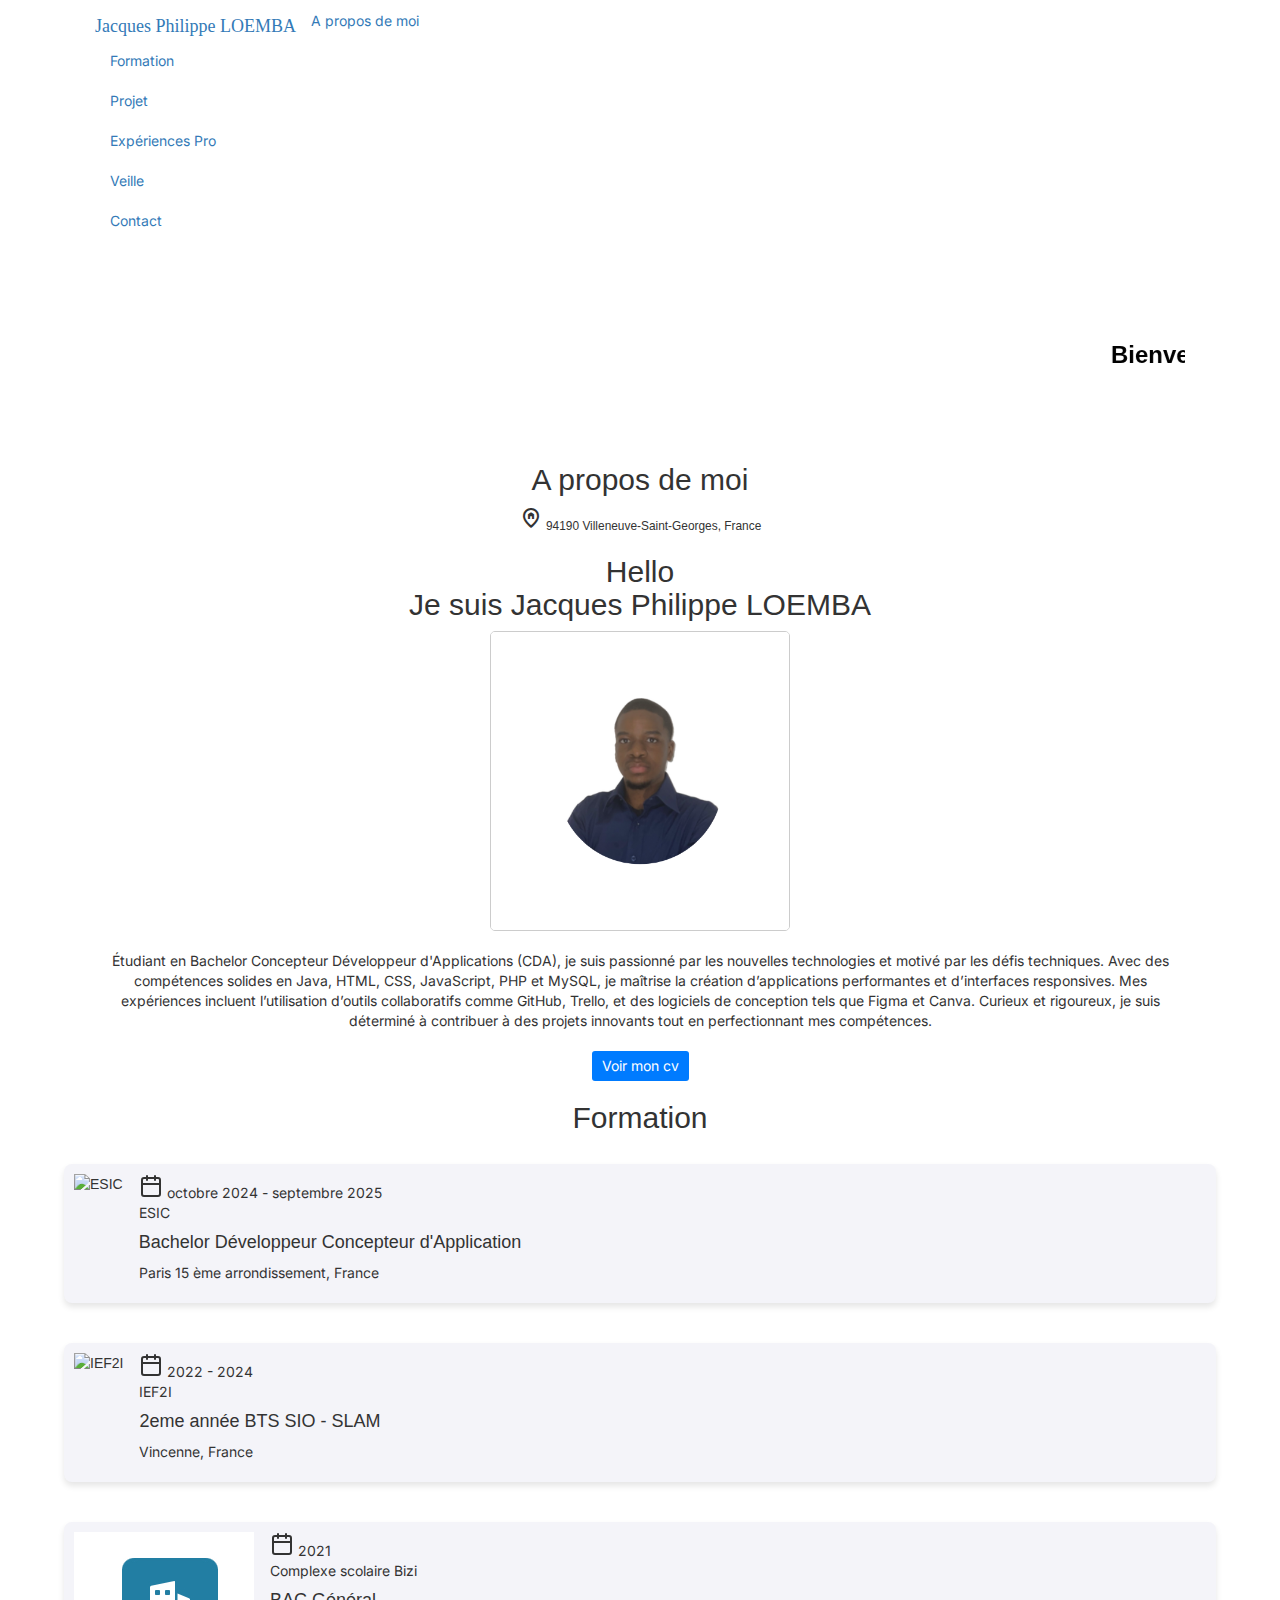
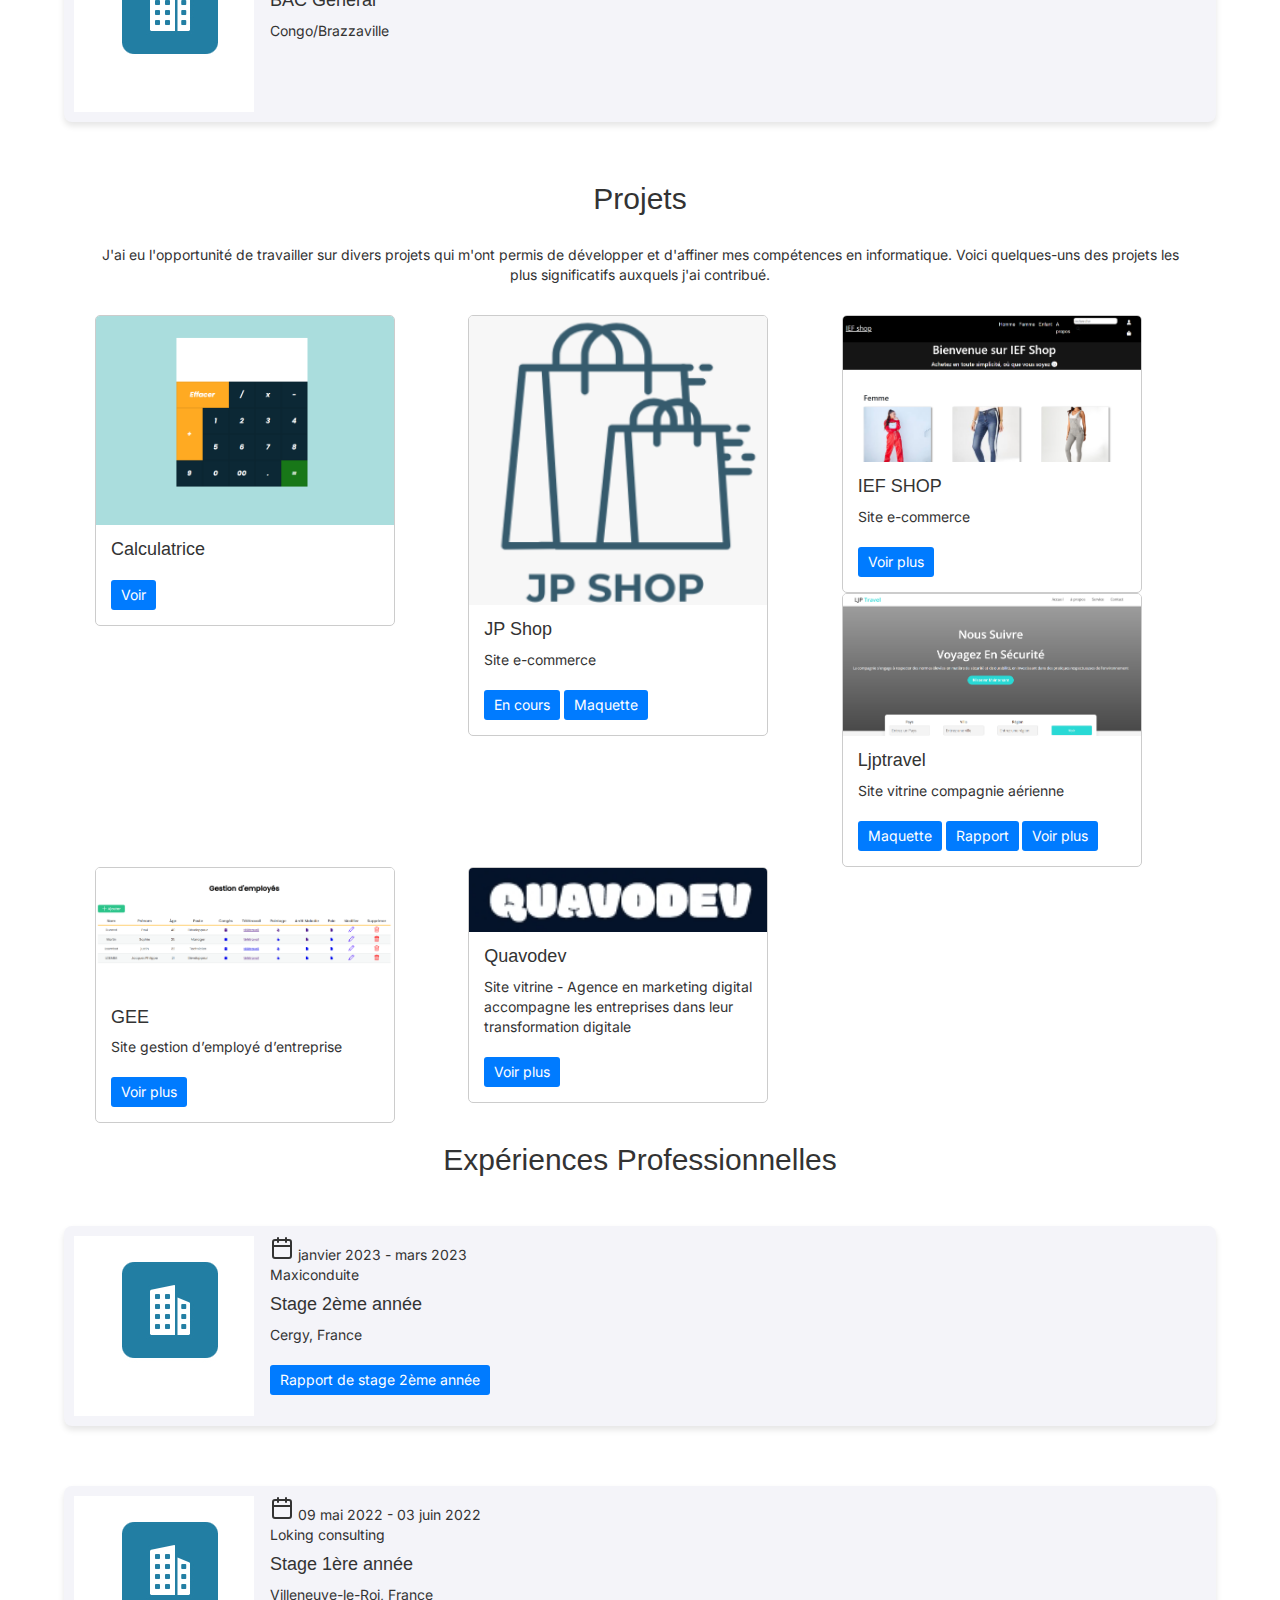
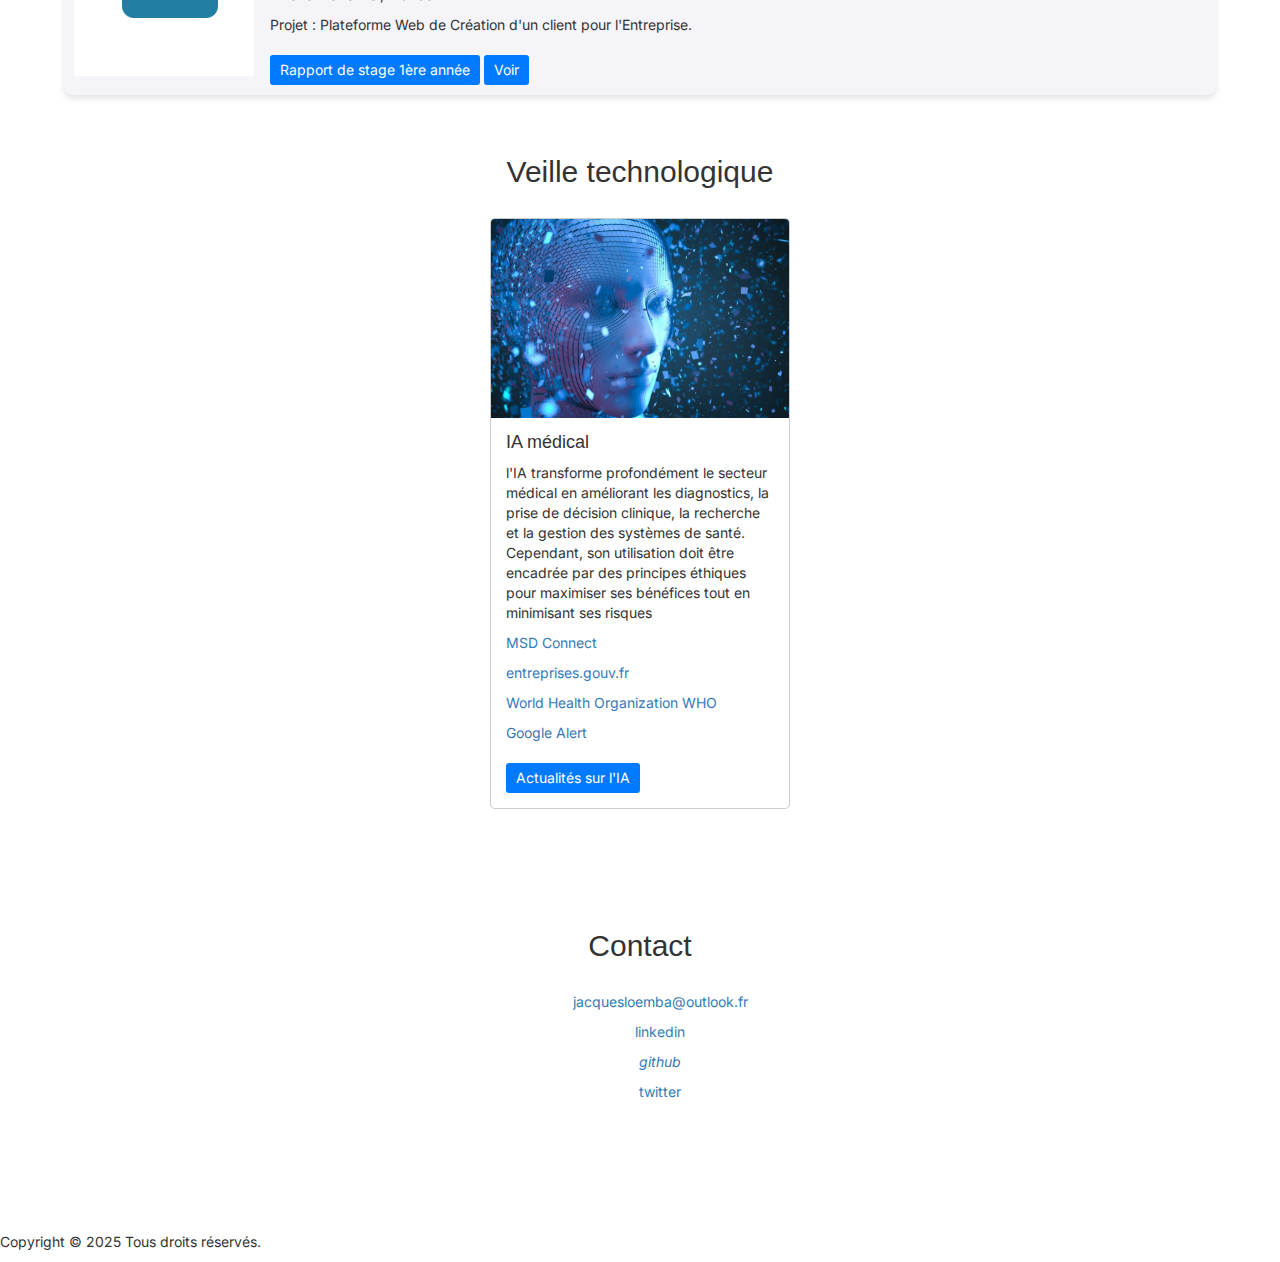
==== commit 40d1d555: "Update index.html" ====
--- a/index.html
+++ b/index.html
@@ -380,8 +380,8 @@
                                 <img src="img/Quavodev.jpeg" alt="Quavodev">
                                 <div class="article-content">
                                     <h2>Quavodev</h2>
-                                    <p>Site vitrine - Agence en marketing digital</p>
-                                    <p>Elle accompagne les entreprises dans leur transformation digitale en proposant des solutions innovantes et sur mesure</p>
+                                    <p>Site vitrine - Agence en marketing digital accompagne les entreprises dans leur transformation digitale</p>
+
                                     <a href="https://embed.figma.com/proto/RSaEdloLkEucKCxnDwfMJt/QUAVODEV-VOLT-2?node-id=38-29&p=f&scaling=scale-down&content-scaling=fixed&page-id=9%3A214&embed-host=share"
                                         class="read-more" target="_blank">Voir plus</a>
                                 </div>
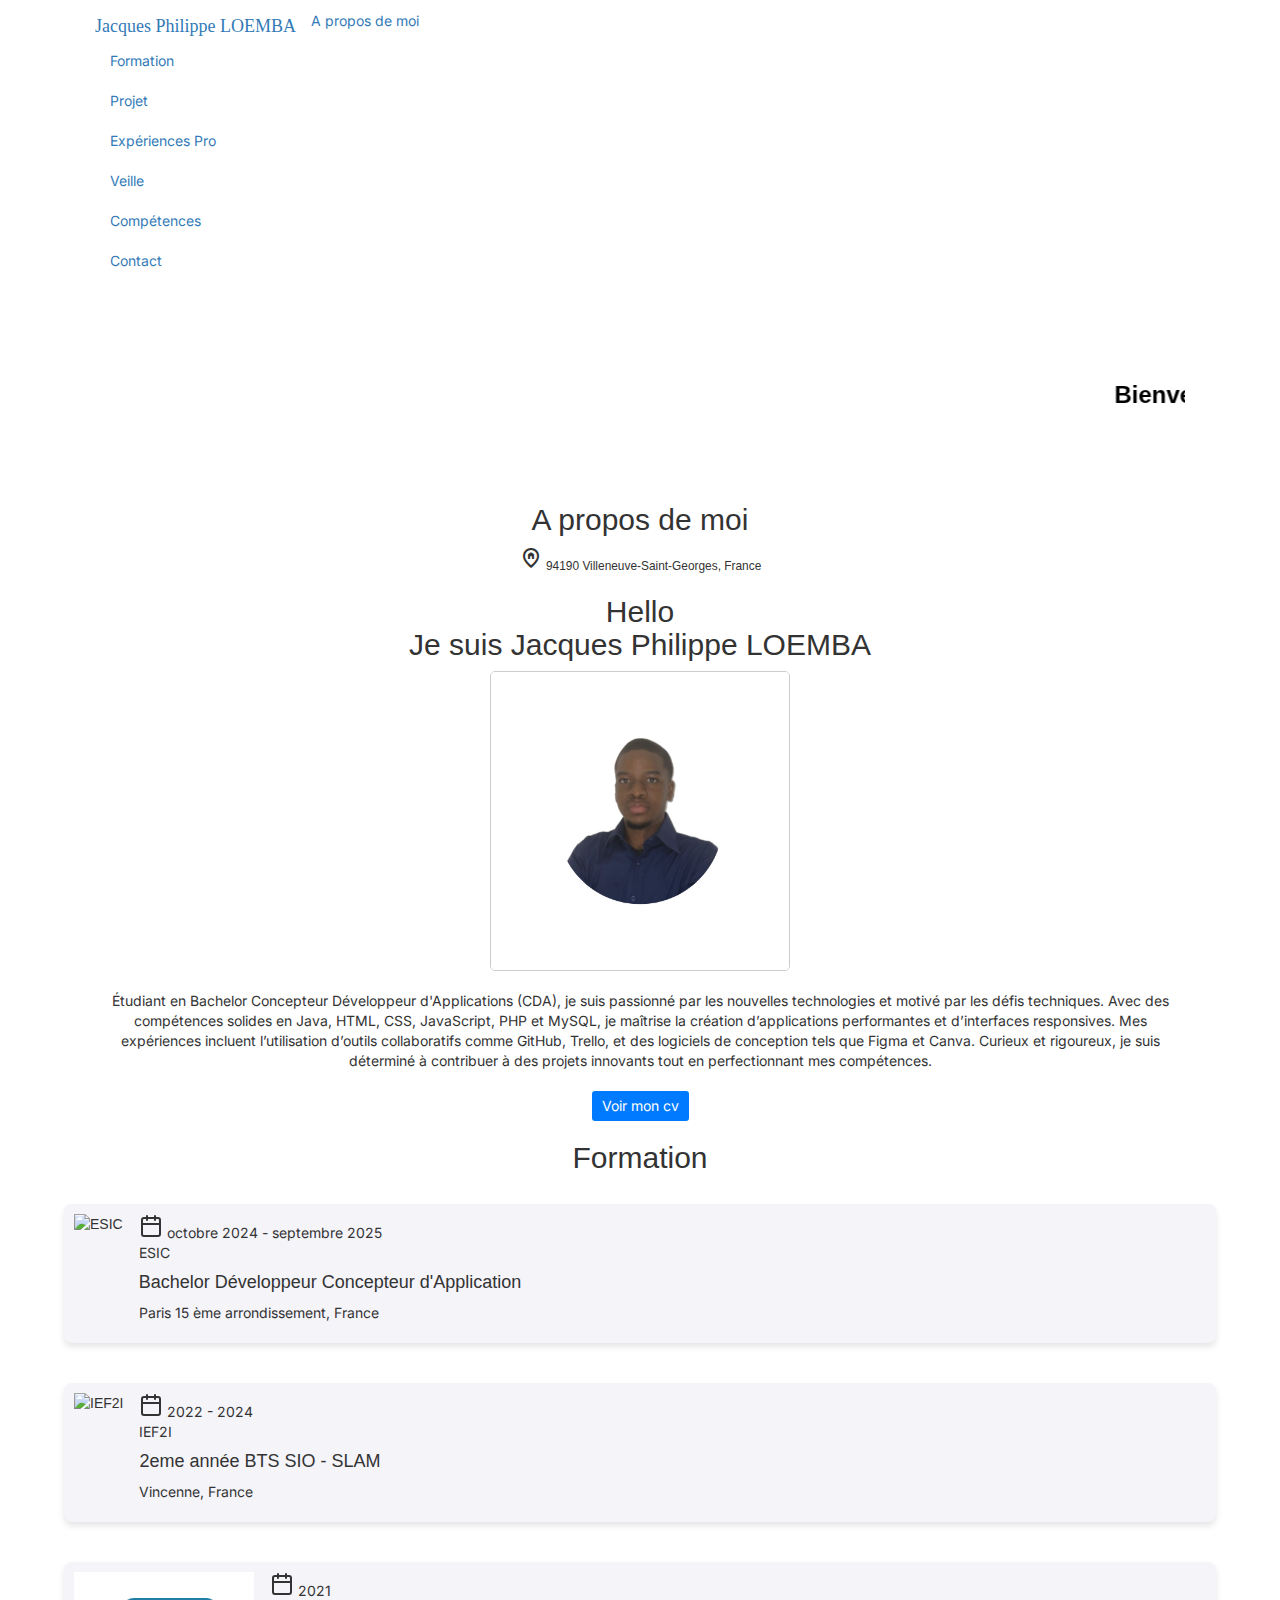
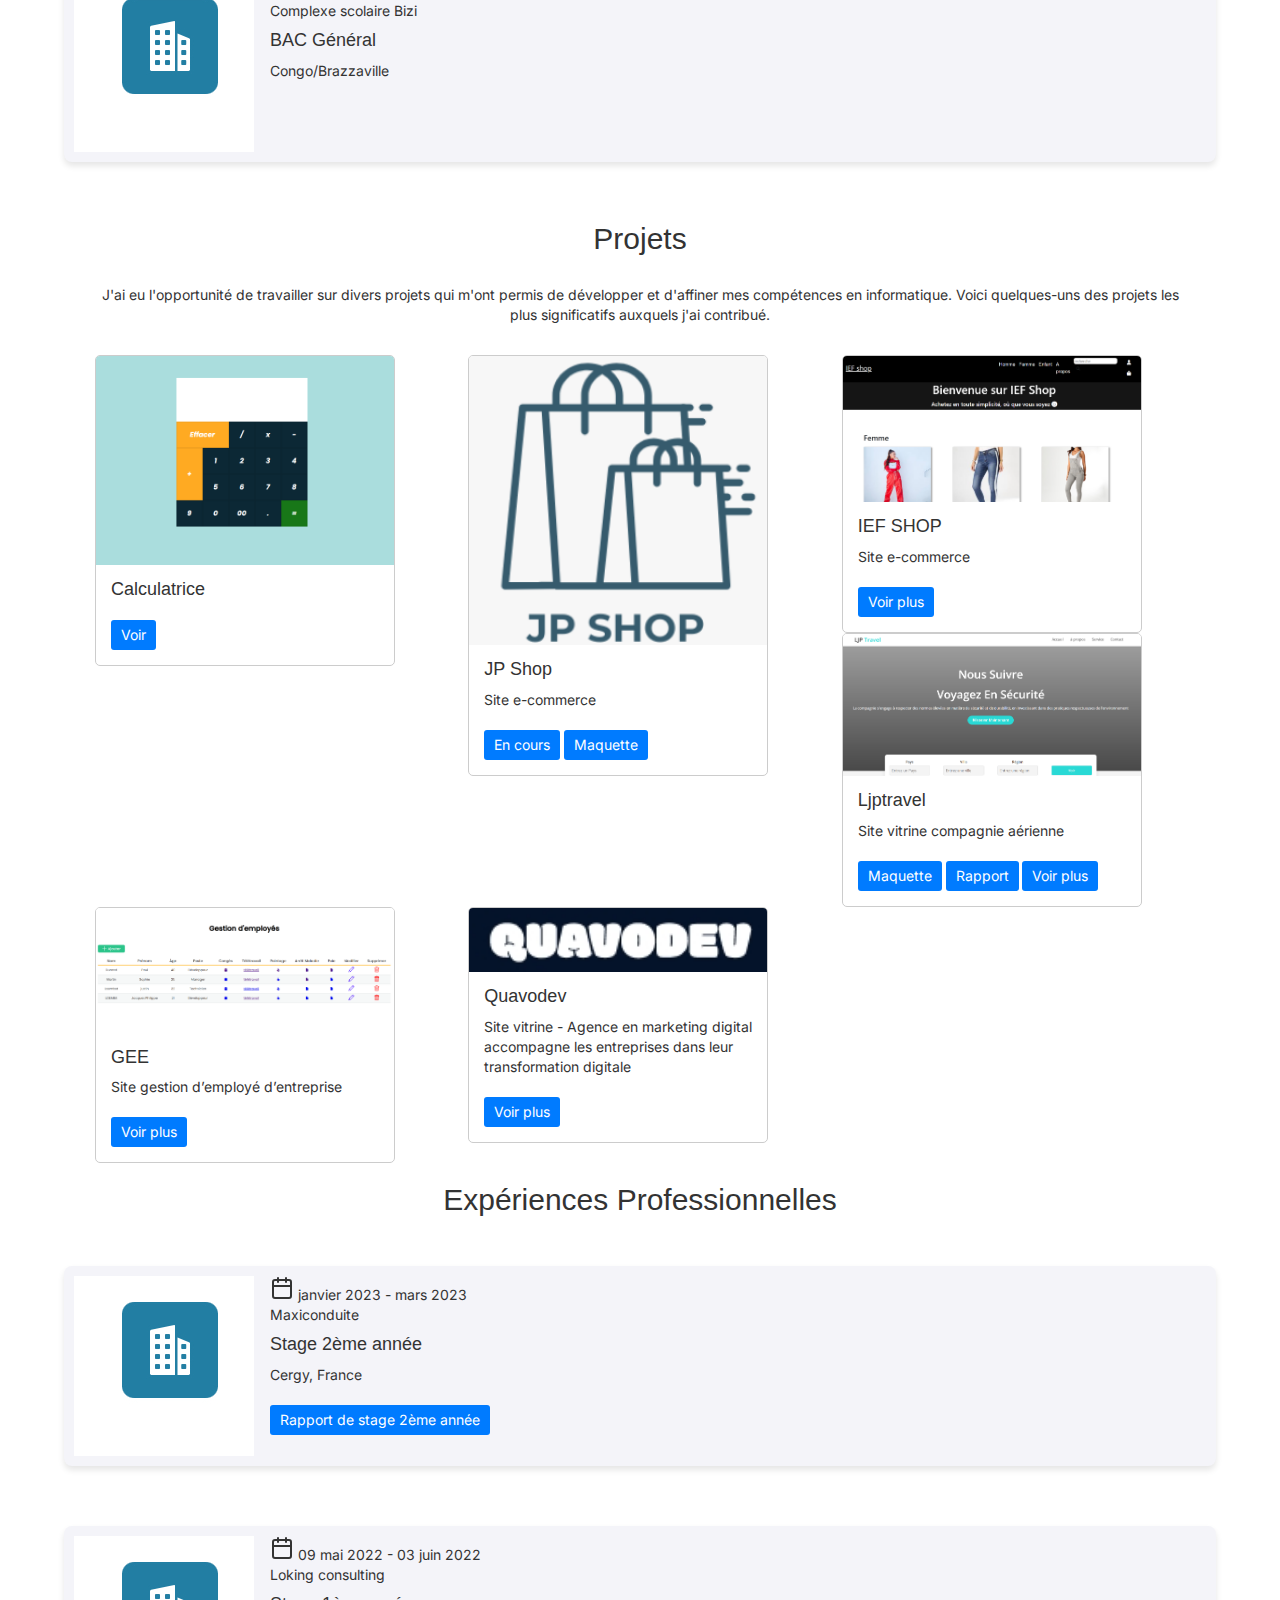
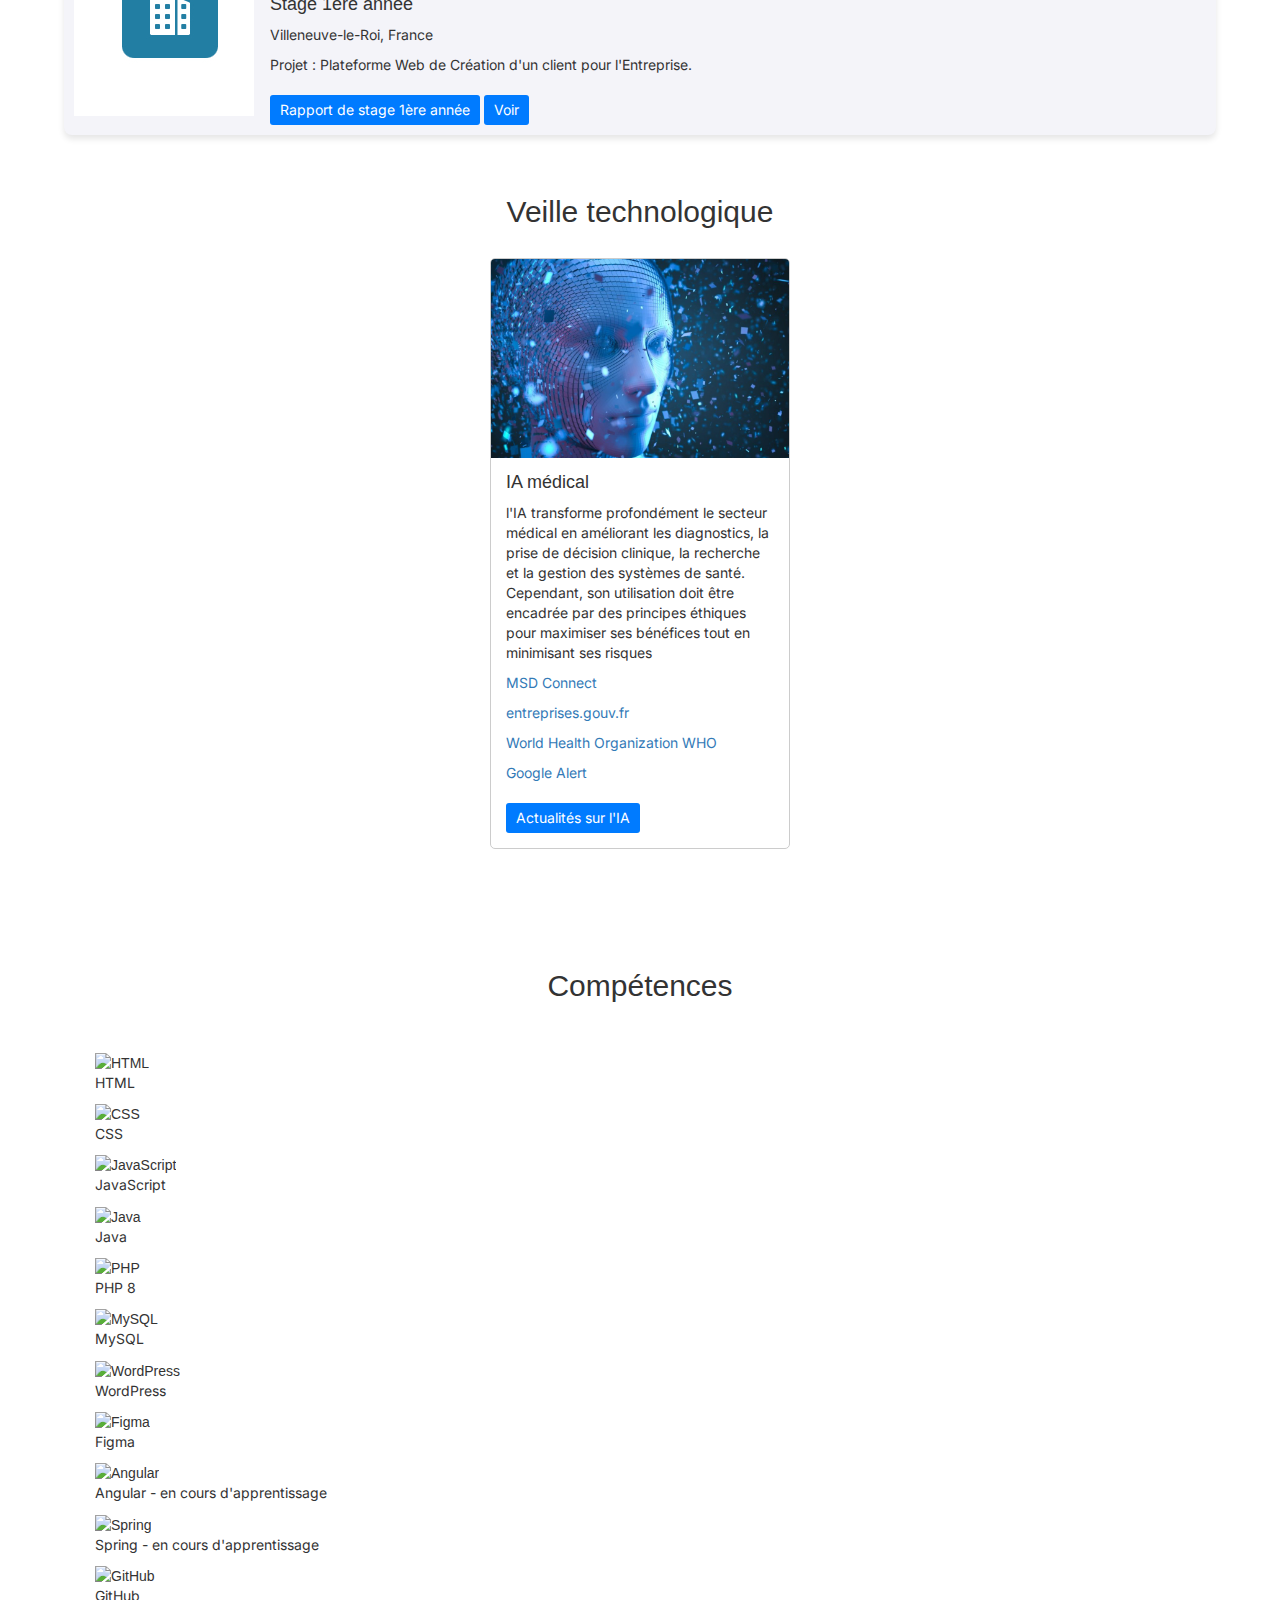
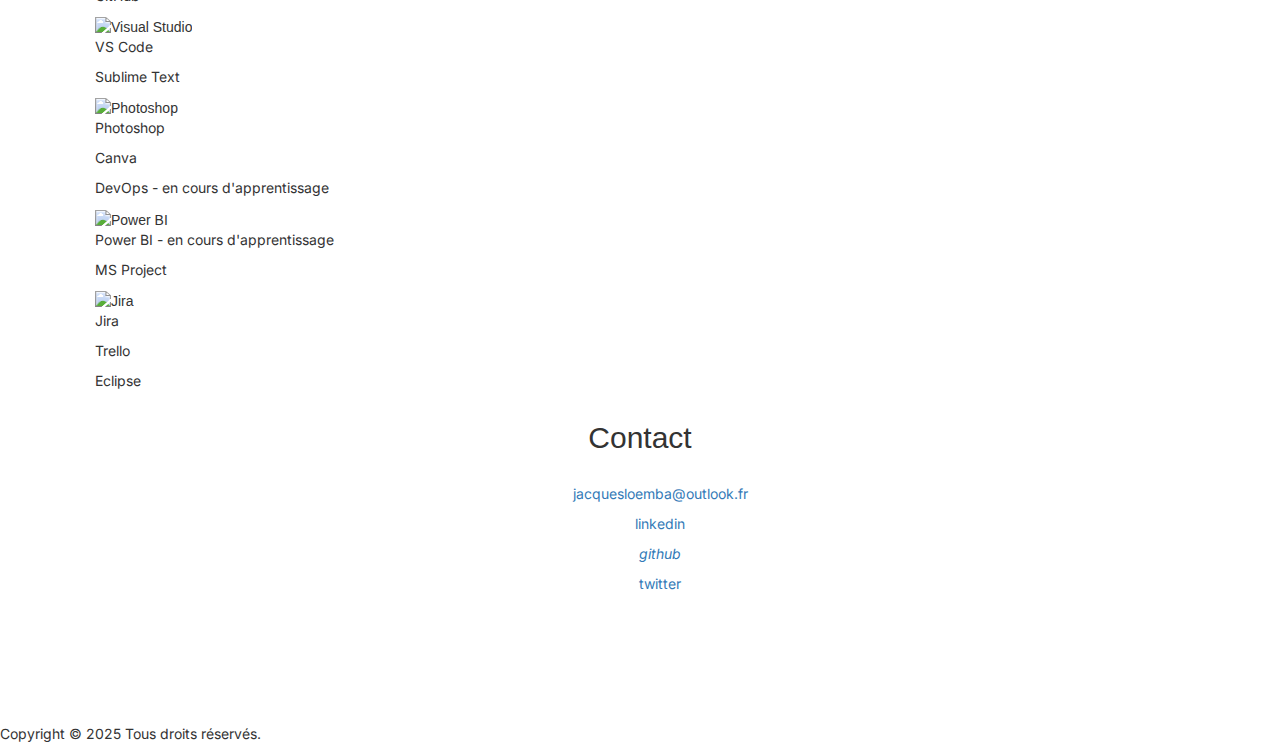
==== commit b31df0c9: "Update index.html" ====
--- a/index.html
+++ b/index.html
@@ -48,6 +48,7 @@
                     <li><a href="#stage" class="nav-link px-2">Expériences Pro</a></li>
                     <!--<li><a href="#E5" class="nav-link px-2">E5</a></li>-->
                     <li><a href="#veille" class="nav-link px-2">Veille</a></li>
+                    <li><a href="#Compétences" class="nav-link px-2">Compétences</a></li>
                     <li><a href="#contact" class="nav-link px-2">Contact</a></li>
                 </ul>
             </div>
@@ -532,6 +533,40 @@
     <br>
     <br>
 
+      <!--PARTIE Compétences-->
+    
+        <section class="page-section" id="Compétences">
+        <div class="container skills-container">
+            <div class="text-center">
+                <h2>Compétences</h2>
+            </div>
+            <br><br>
+            <div class="skills-grid">
+                <div class="skill"><img src="https://cdn-icons-png.flaticon.com/128/732/732212.png" alt="HTML"><p>HTML</p></div>
+                <div class="skill"><img src="https://cdn-icons-png.flaticon.com/128/732/732190.png" alt="CSS"><p>CSS</p></div>
+                <div class="skill"><img src="https://cdn-icons-png.flaticon.com/128/5968/5968292.png" alt="JavaScript"><p>JavaScript</p></div>
+                <div class="skill"><img src="https://cdn-icons-png.flaticon.com/128/226/226777.png" alt="Java"><p>Java</p></div>
+                <div class="skill"><img src="https://upload.wikimedia.org/wikipedia/commons/2/27/PHP-logo.svg" alt="PHP"><p>PHP 8</p></div>
+                <div class="skill"><img src="https://upload.wikimedia.org/wikipedia/fr/6/62/MySQL.svg" alt="MySQL"><p>MySQL</p></div>
+                <div class="skill"><img src="https://s.w.org/style/images/about/WordPress-logotype-simplified.png" alt="WordPress"><p>WordPress</p></div>
+                <div class="skill"><img src="https://upload.wikimedia.org/wikipedia/commons/3/33/Figma-logo.svg" alt="Figma"><p>Figma</p></div>
+                <div class="skill"><img src="https://upload.wikimedia.org/wikipedia/commons/c/cf/Angular_full_color_logo.svg" alt="Angular"><p>Angular - en cours d'apprentissage</p></div>
+                <div class="skill"><img src="https://upload.wikimedia.org/wikipedia/commons/4/44/Spring_Framework_Logo_2018.svg" alt="Spring"><p>Spring - en cours d'apprentissage</p></div>
+                <div class="skill"><img src="https://github.githubassets.com/images/modules/logos_page/GitHub-Mark.png" alt="GitHub"><p>GitHub</p></div>
+                <div class="skill"><img src="https://code.visualstudio.com/assets/images/code-stable.png" alt="Visual Studio"><p>VS Code</p></div>
+                <div class="skill"><i class="fas fa-code fa-6x"></i><p>Sublime Text</p></div>
+                <div class="skill"><img src="https://upload.wikimedia.org/wikipedia/commons/a/af/Adobe_Photoshop_CC_icon.svg" alt="Photoshop"><p>Photoshop</p></div>
+                <div class="skill"><p>Canva</p></div>
+                <div class="skill"><p>DevOps  - en cours d'apprentissage</p></div>
+                <div class="skill"><img src="https://upload.wikimedia.org/wikipedia/commons/c/cf/New_Power_BI_Logo.svg" alt="Power BI"><p>Power BI - en cours d'apprentissage</p></div>
+                <div class="skill"><p>MS Project</p></div>
+                <div class="skill"><img src="https://seeklogo.com/images/J/jira-logo-FD39F795A7-seeklogo.com.png" alt="Jira"><p>Jira</p></div>
+                <div class="skill"><i class="fab fa-trello fa-6x"></i><p>Trello</p></div>
+                <div class="skill"><i class="fab fa-eclipse fa-6x"></i><p>Eclipse</p></div>
+            </div>
+        </div>
+    </section>
+
     <!--PARTIE CONTACT-->
 
     <section class="page-section" id="contact">
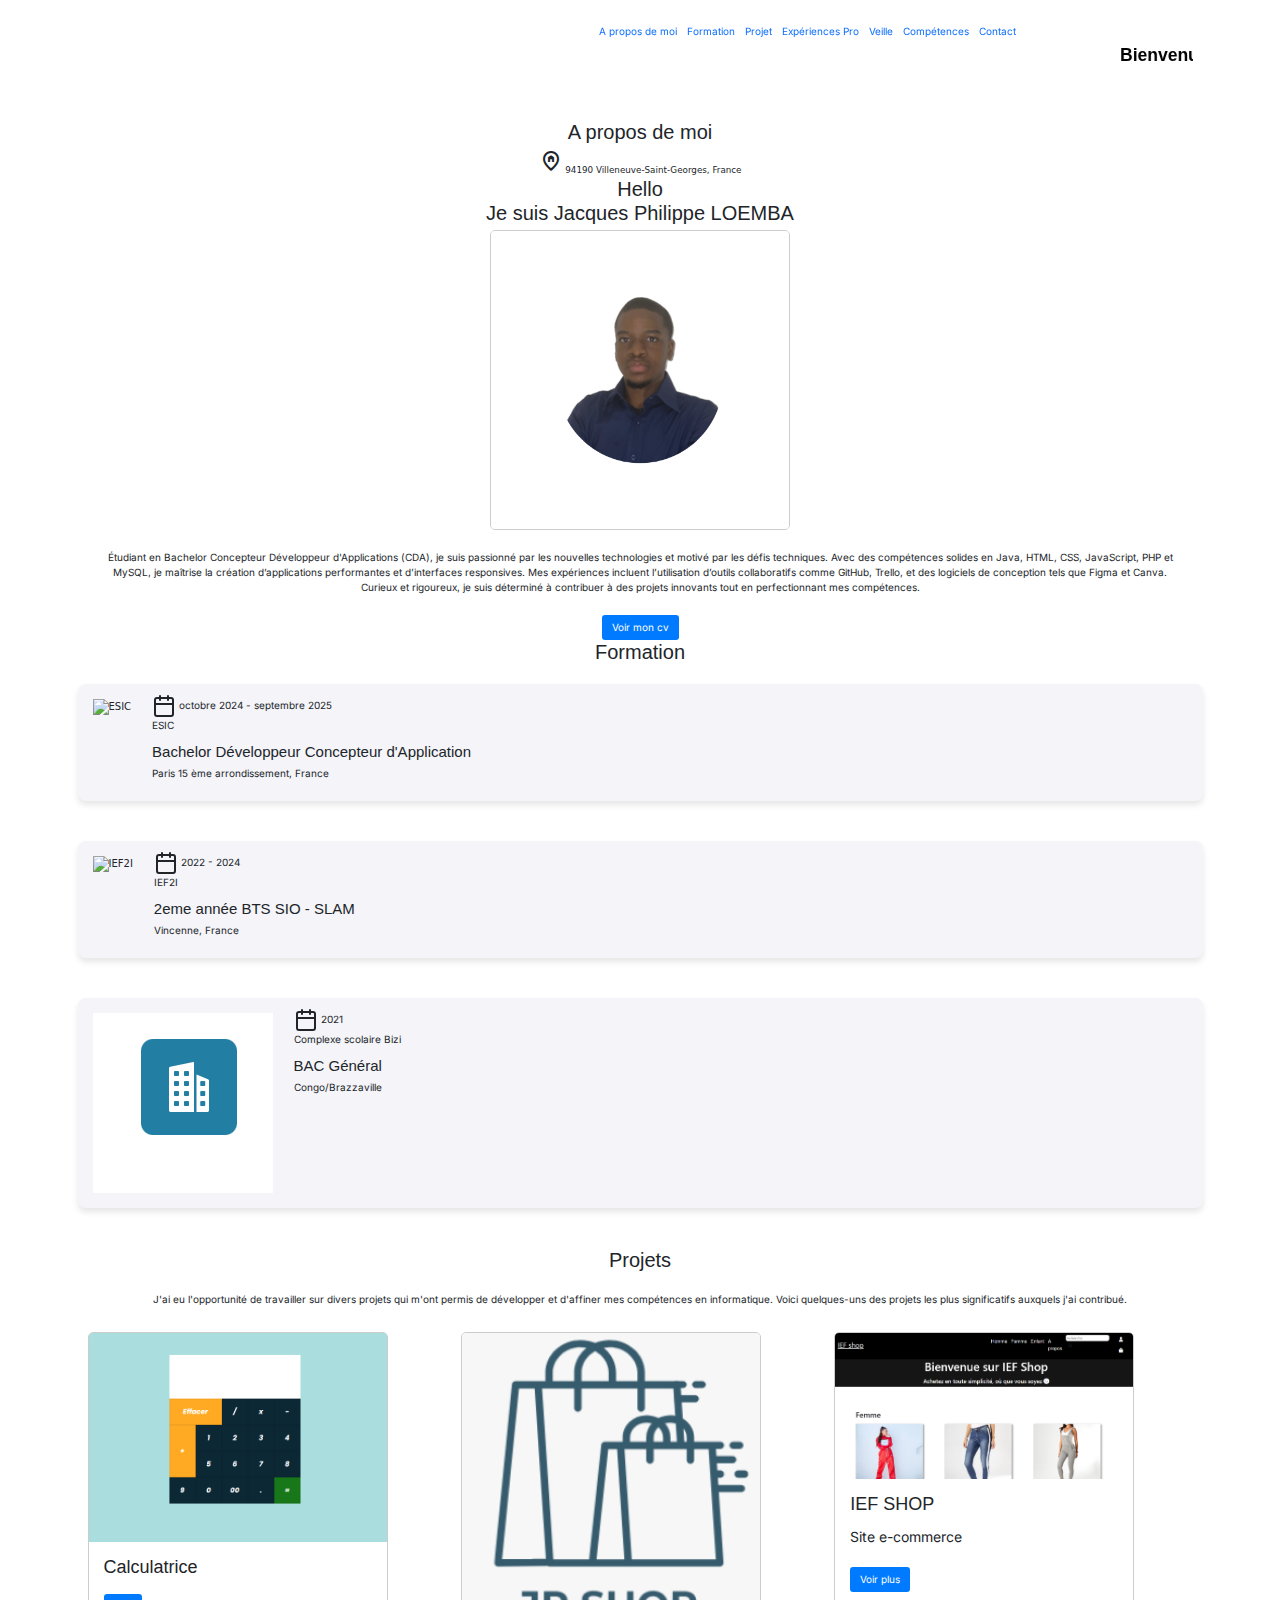
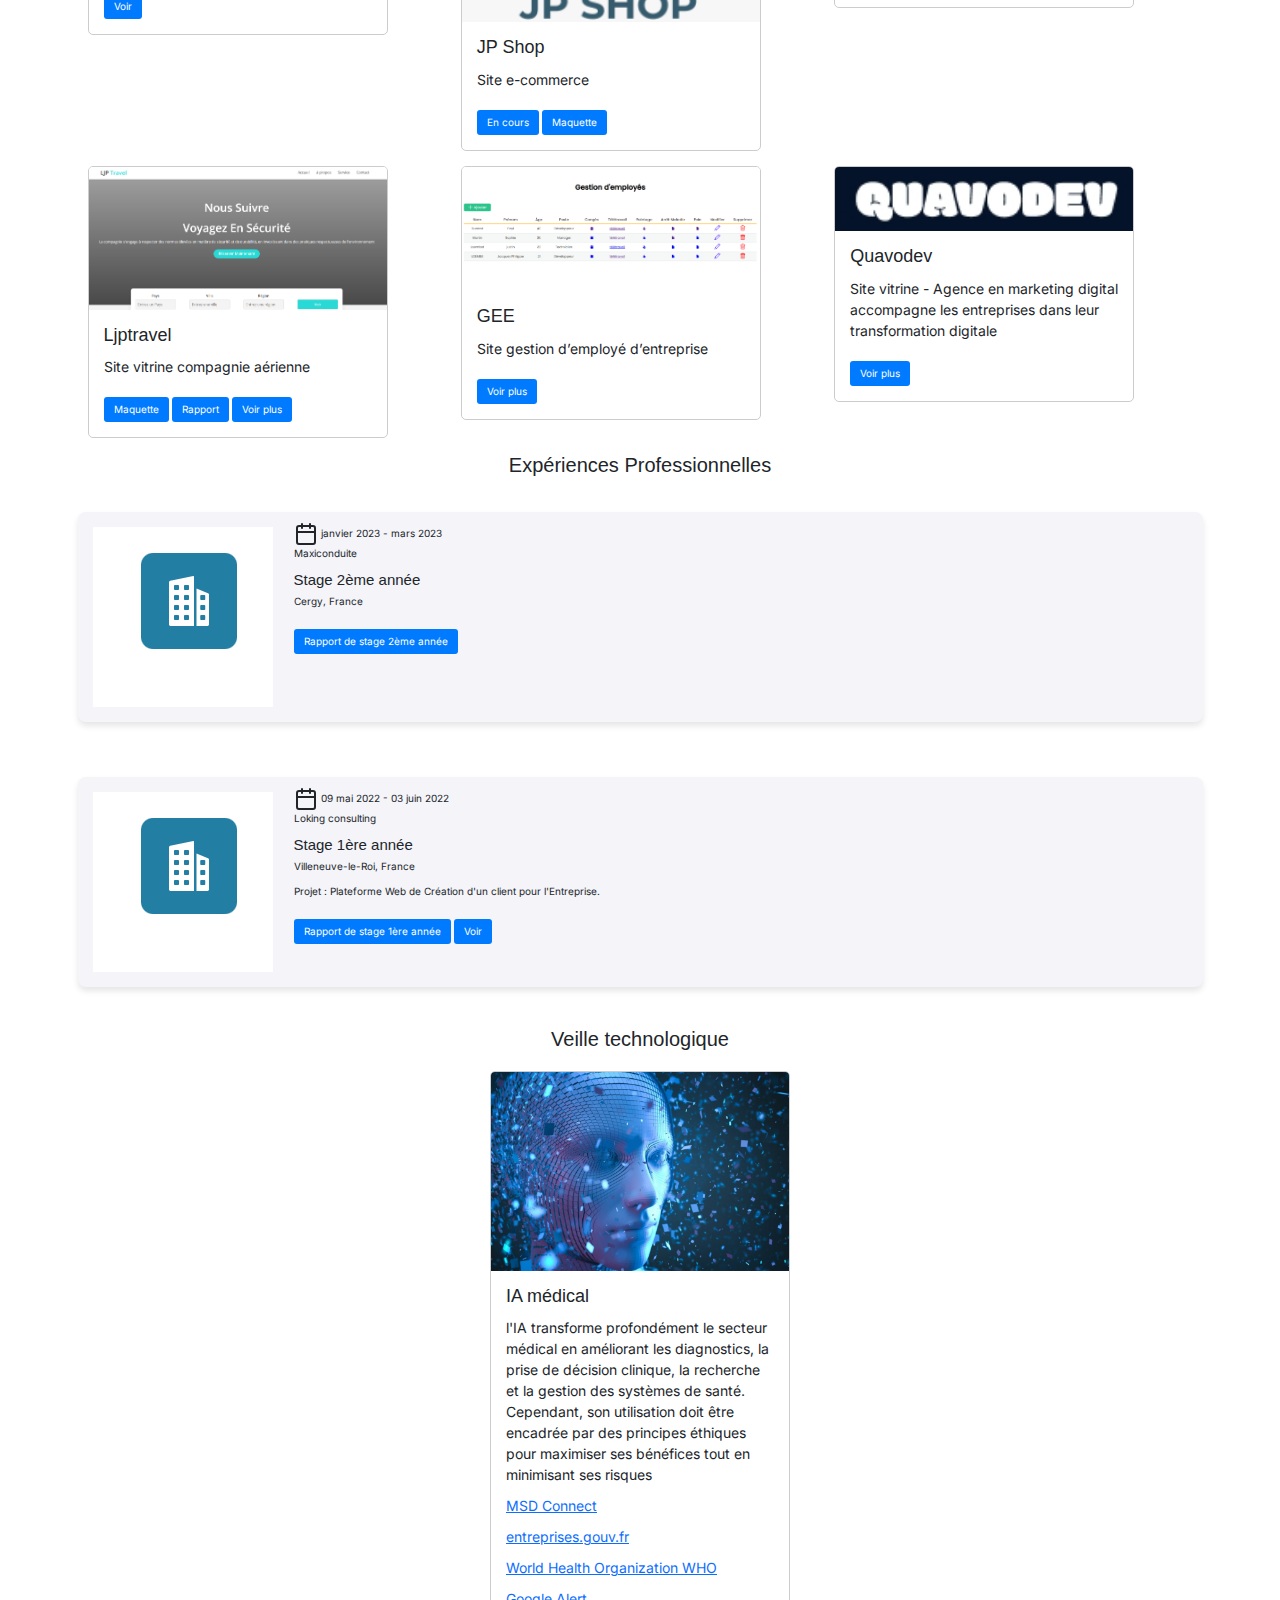
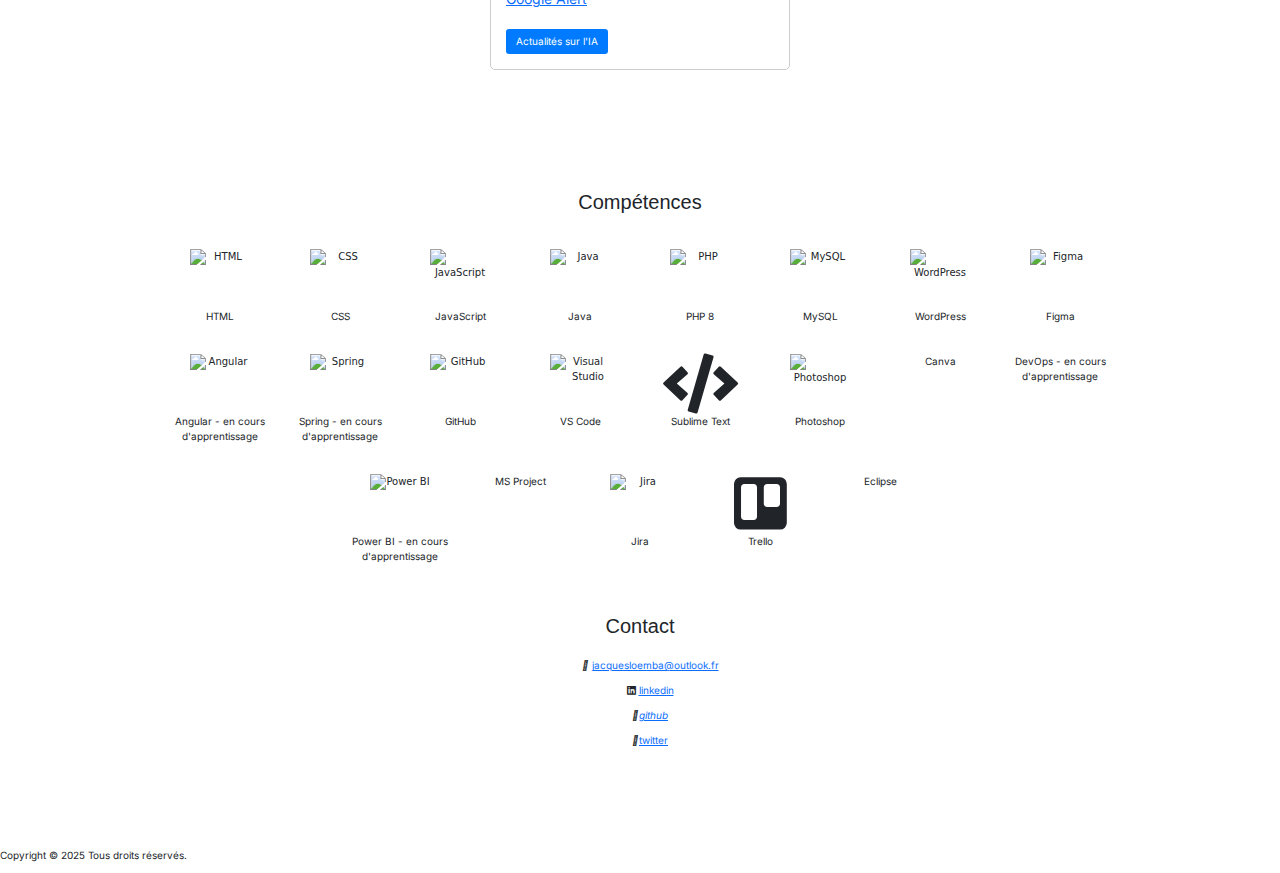
==== commit 697784e3: "Update index.html" ====
--- a/index.html
+++ b/index.html
@@ -16,6 +16,9 @@
     <link rel="icon" type="image/png" sizes="32x32" href="/favicon-32x32.png">
     <link rel="icon" type="image/png" sizes="16x16" href="/favicon-16x16.png">
     <link rel="icon" type="image/x-icon" href="/img/favicon.ico/favicon.ico" />
+    <link href="https://cdnjs.cloudflare.com/ajax/libs/font-awesome/5.15.4/css/all.min.css" rel="stylesheet">
+    <link href="https://cdn.jsdelivr.net/npm/bootstrap@5.3.0/dist/css/bootstrap.min.css" rel="stylesheet">
+
 
     <!-- Font Awesome icons (free version)-->
 
--- a/style.css
+++ b/style.css
@@ -521,5 +521,45 @@
 .leading-relaxed {
     line-height: 1.625; /* Espacement entre les lignes */
 }
-
-
+ .skills-container {
+            text-align: center;
+            padding: 40px;
+        }
+        .skills-grid {
+            display: flex;
+            flex-wrap: wrap;
+            justify-content: center;
+            gap: 20px;
+        }
+        .skill {
+            display: flex;
+            flex-direction: column;
+            align-items: center;
+            width: 100px;
+        }
+        .skill img {
+            width: 60px;
+            height: 60px;
+        }}
+
+        .skills-container {
+            text-align: center;
+            padding: 40px;
+        }
+        .skills-grid {
+            display: flex;
+            flex-wrap: wrap;
+            justify-content: center;
+            gap: 20px;
+        }
+        .skill {
+            display: flex;
+            flex-direction: column;
+            align-items: center;
+            width: 100px;
+        }
+        .skill img {
+            width: 60px;
+            height: 60px;
+        }
+
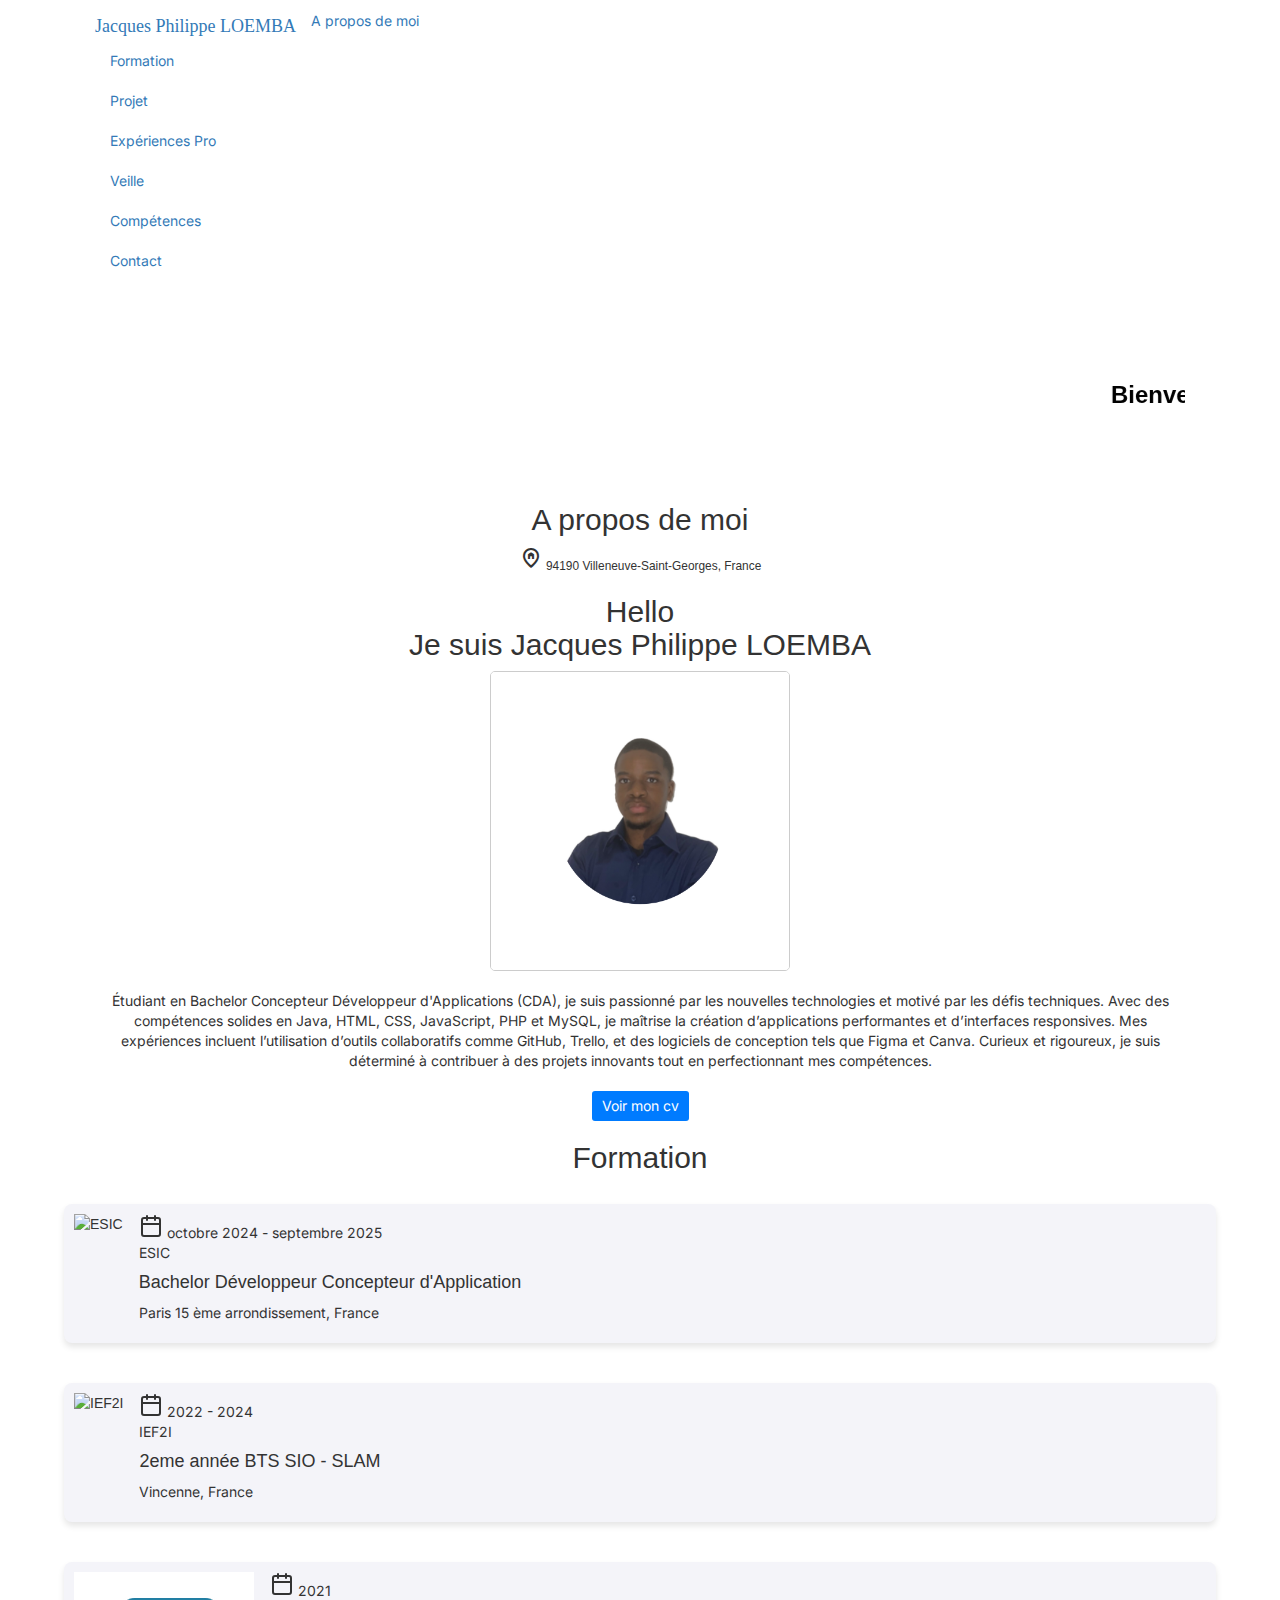
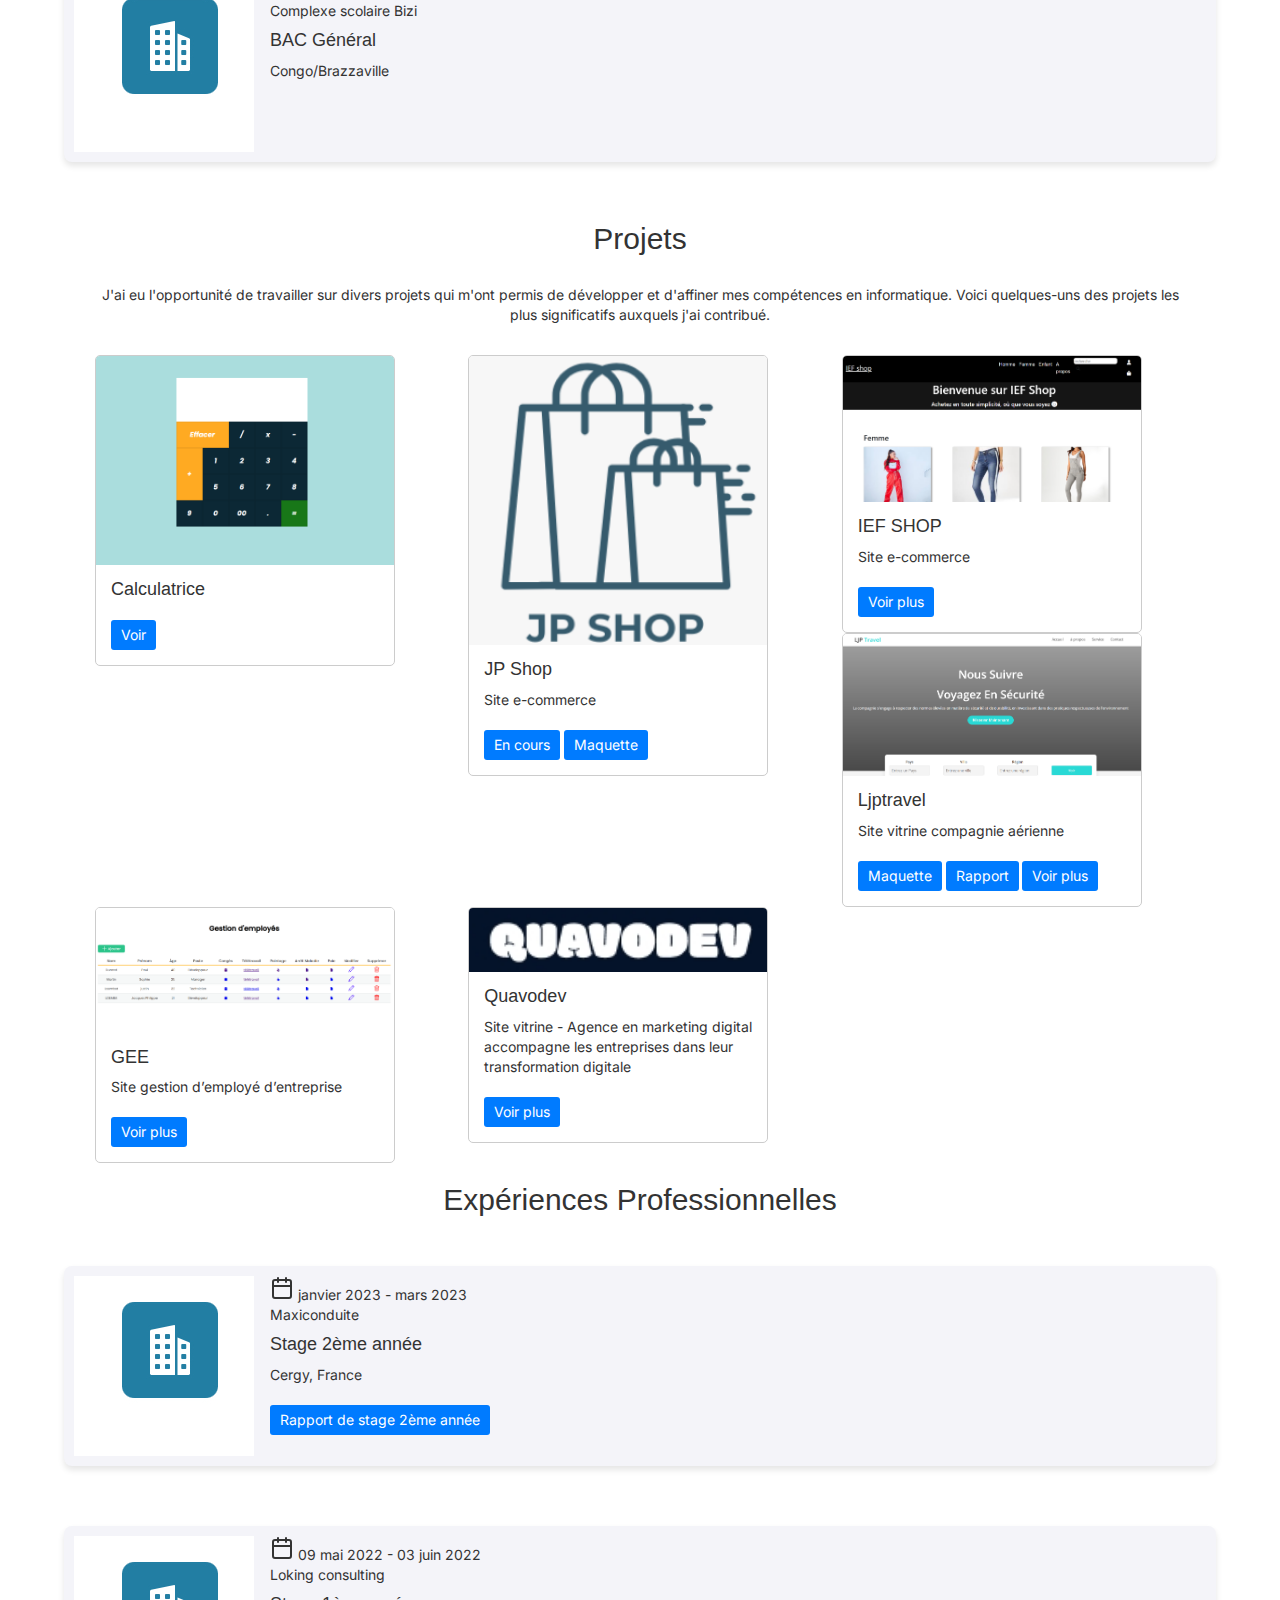
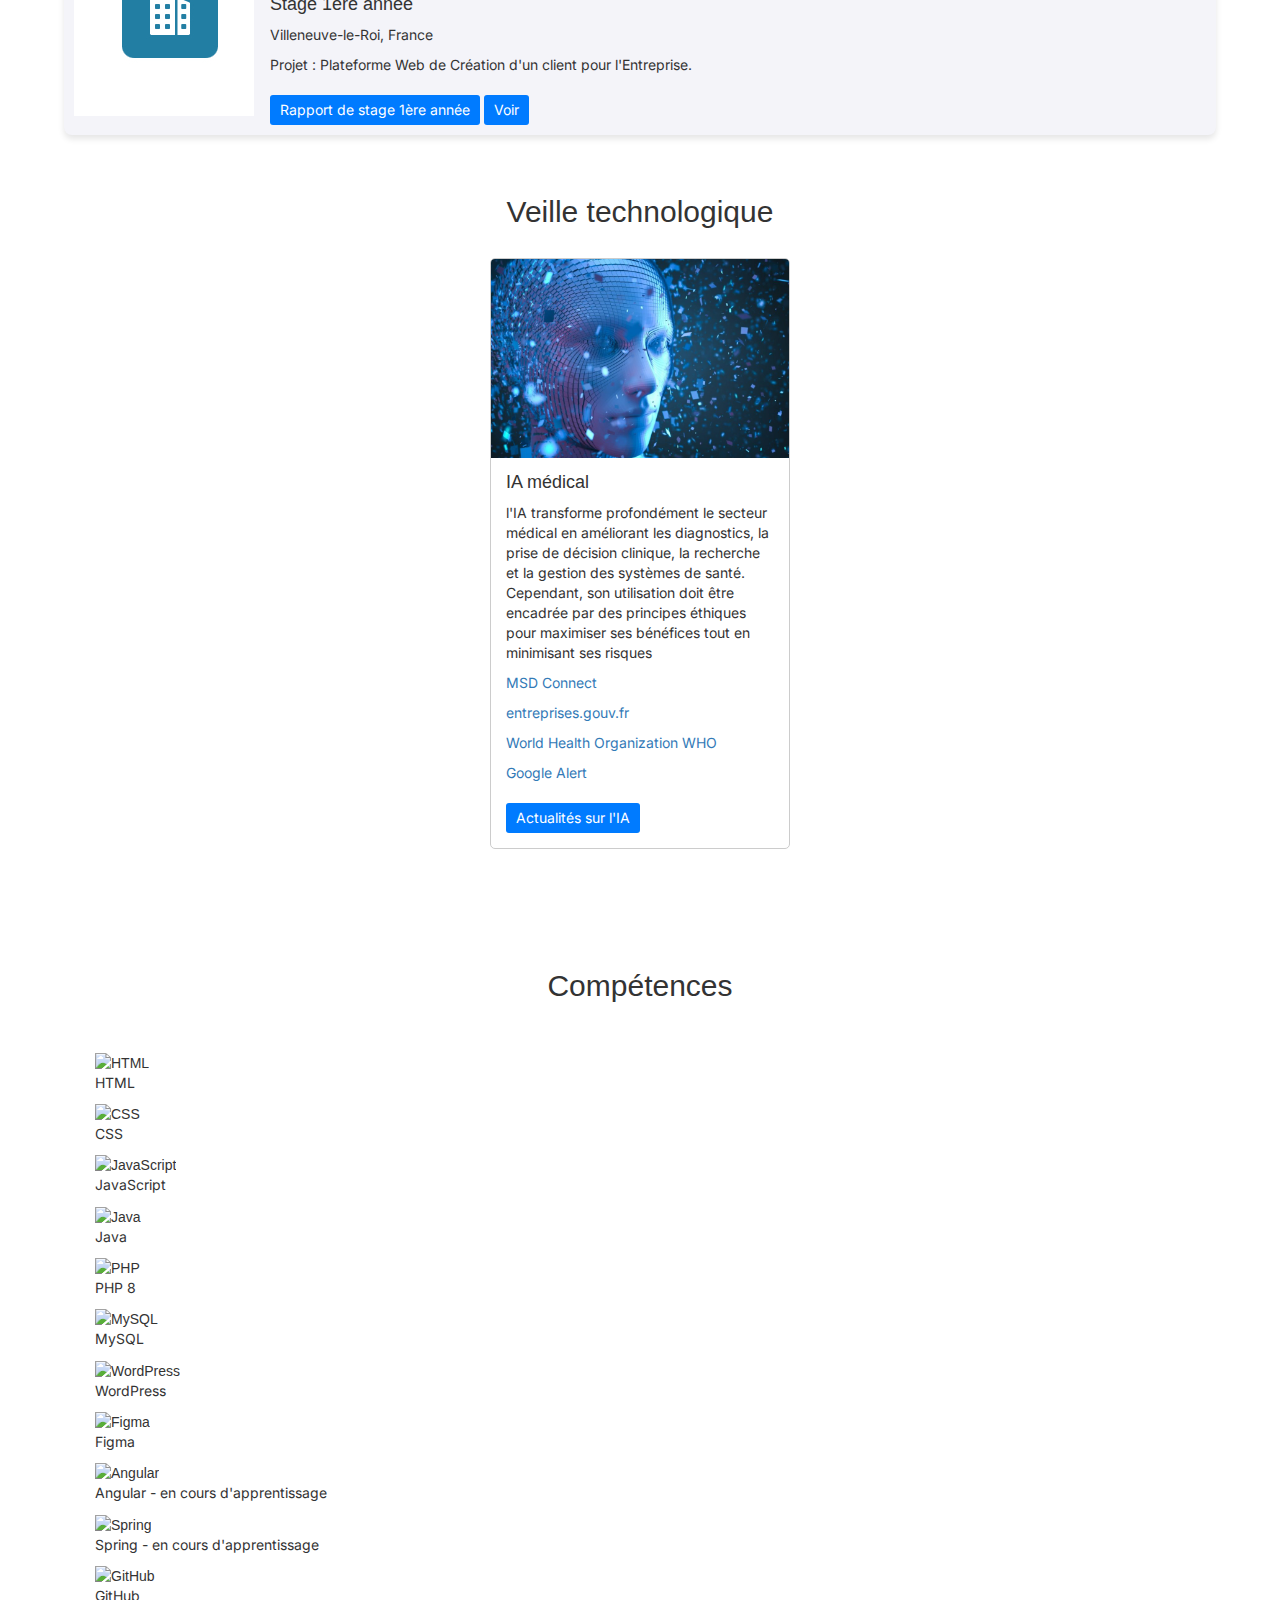
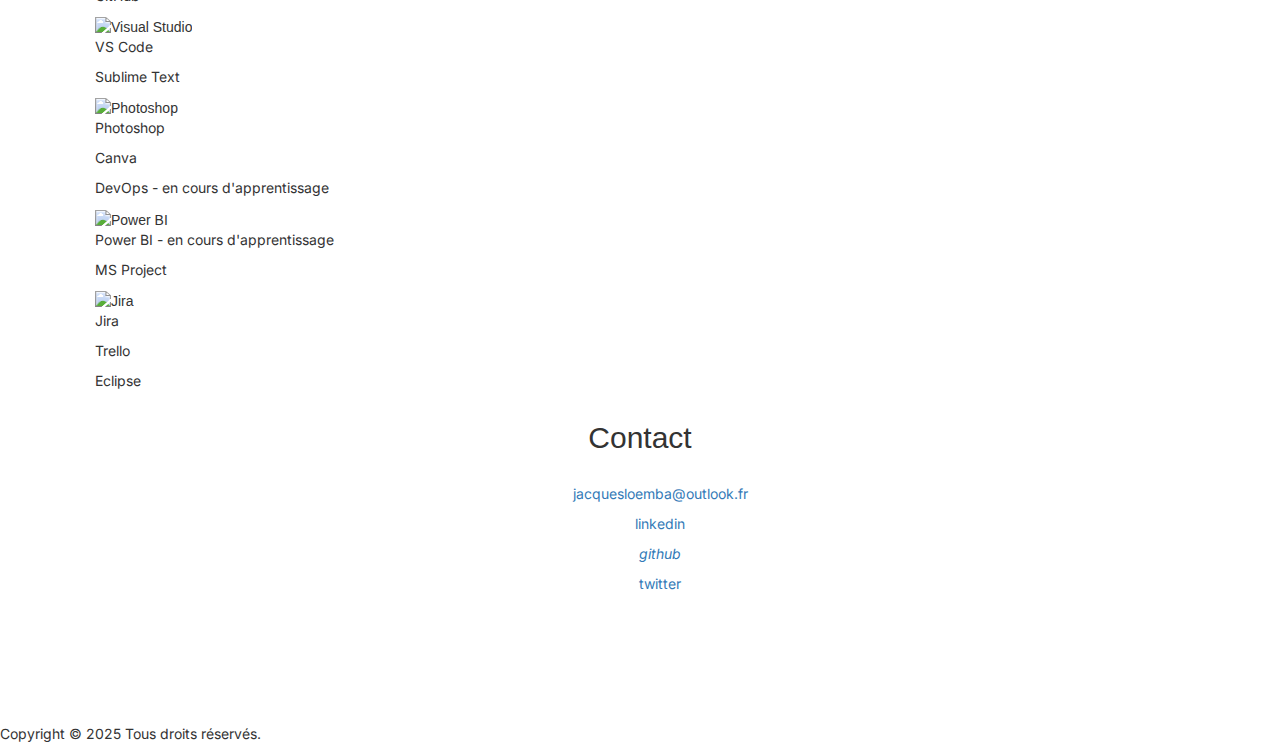
==== commit 980674d4: "Update index.html" ====
--- a/index.html
+++ b/index.html
@@ -16,8 +16,6 @@
     <link rel="icon" type="image/png" sizes="32x32" href="/favicon-32x32.png">
     <link rel="icon" type="image/png" sizes="16x16" href="/favicon-16x16.png">
     <link rel="icon" type="image/x-icon" href="/img/favicon.ico/favicon.ico" />
-    <link href="https://cdnjs.cloudflare.com/ajax/libs/font-awesome/5.15.4/css/all.min.css" rel="stylesheet">
-    <link href="https://cdn.jsdelivr.net/npm/bootstrap@5.3.0/dist/css/bootstrap.min.css" rel="stylesheet">
 
 
     <!-- Font Awesome icons (free version)-->
--- a/style.css
+++ b/style.css
@@ -521,27 +521,6 @@
 .leading-relaxed {
     line-height: 1.625; /* Espacement entre les lignes */
 }
- .skills-container {
-            text-align: center;
-            padding: 40px;
-        }
-        .skills-grid {
-            display: flex;
-            flex-wrap: wrap;
-            justify-content: center;
-            gap: 20px;
-        }
-        .skill {
-            display: flex;
-            flex-direction: column;
-            align-items: center;
-            width: 100px;
-        }
-        .skill img {
-            width: 60px;
-            height: 60px;
-        }}
-
         .skills-container {
             text-align: center;
             padding: 40px;
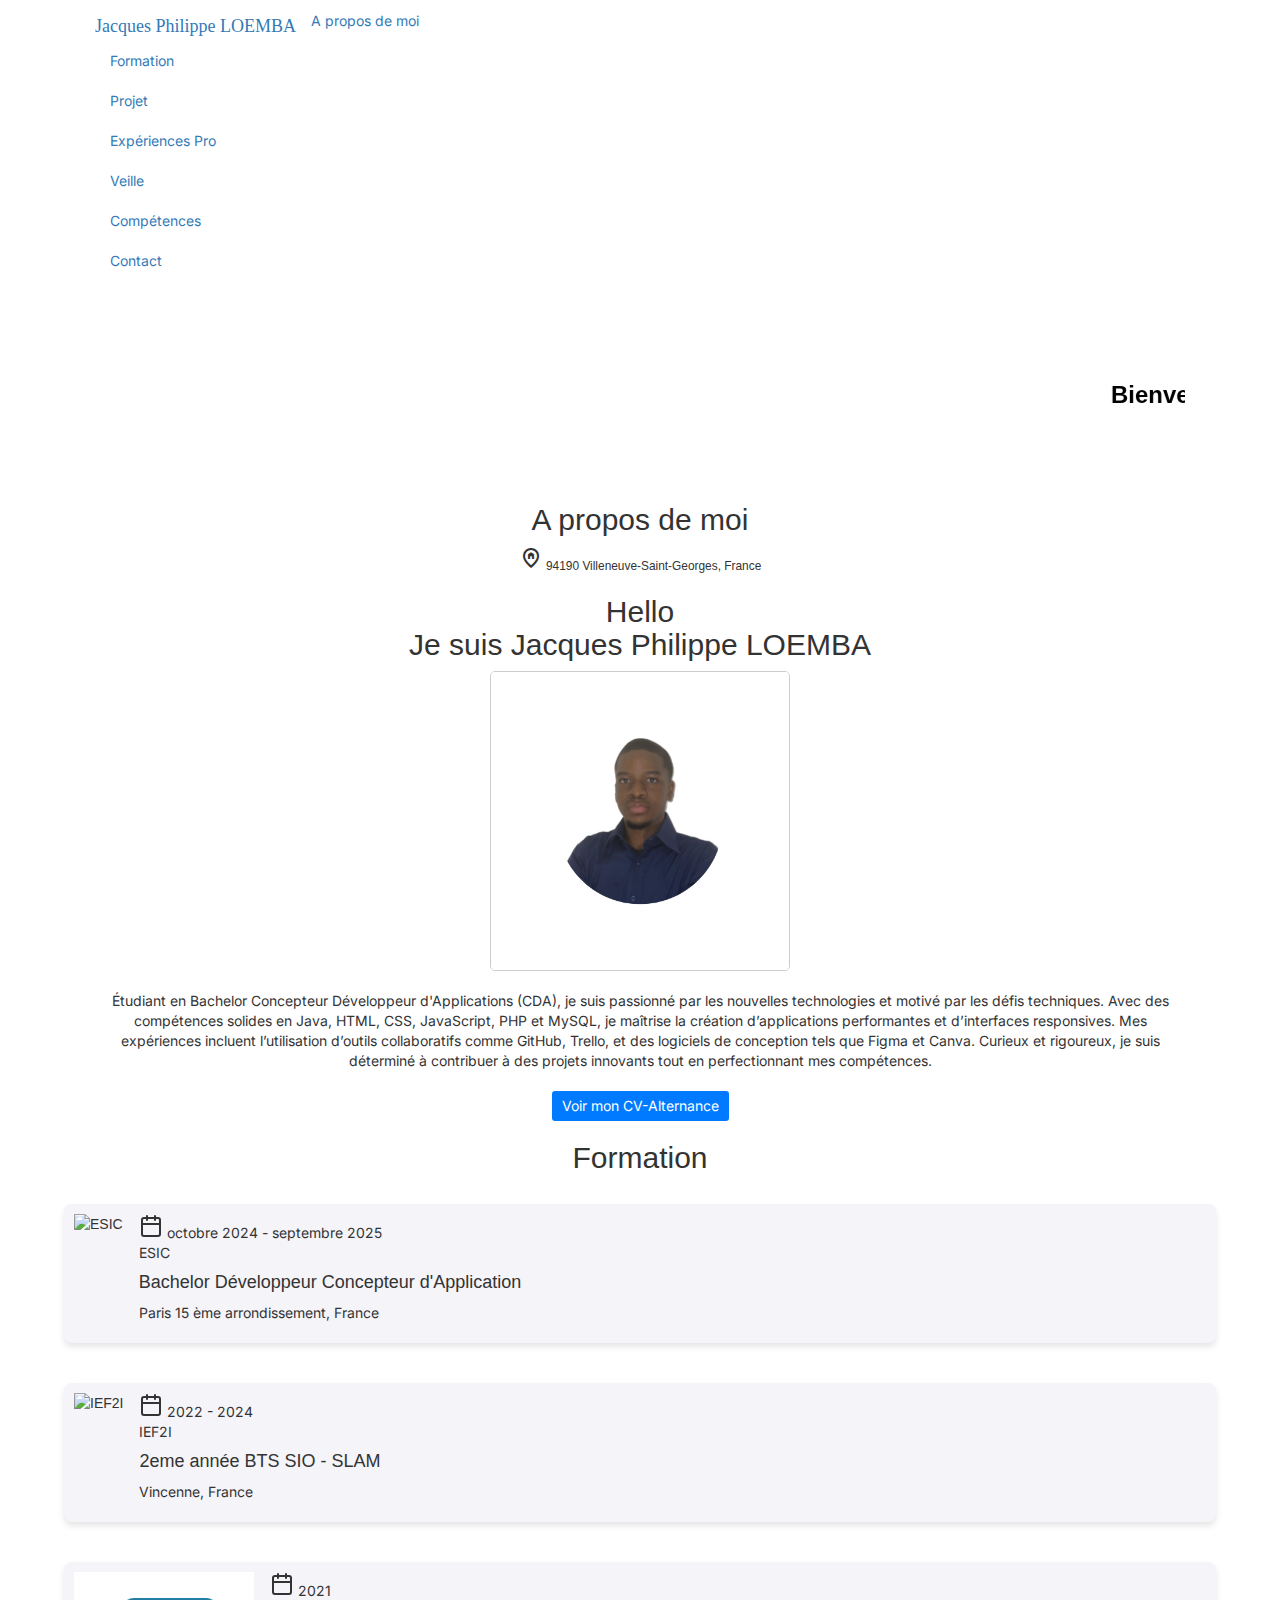
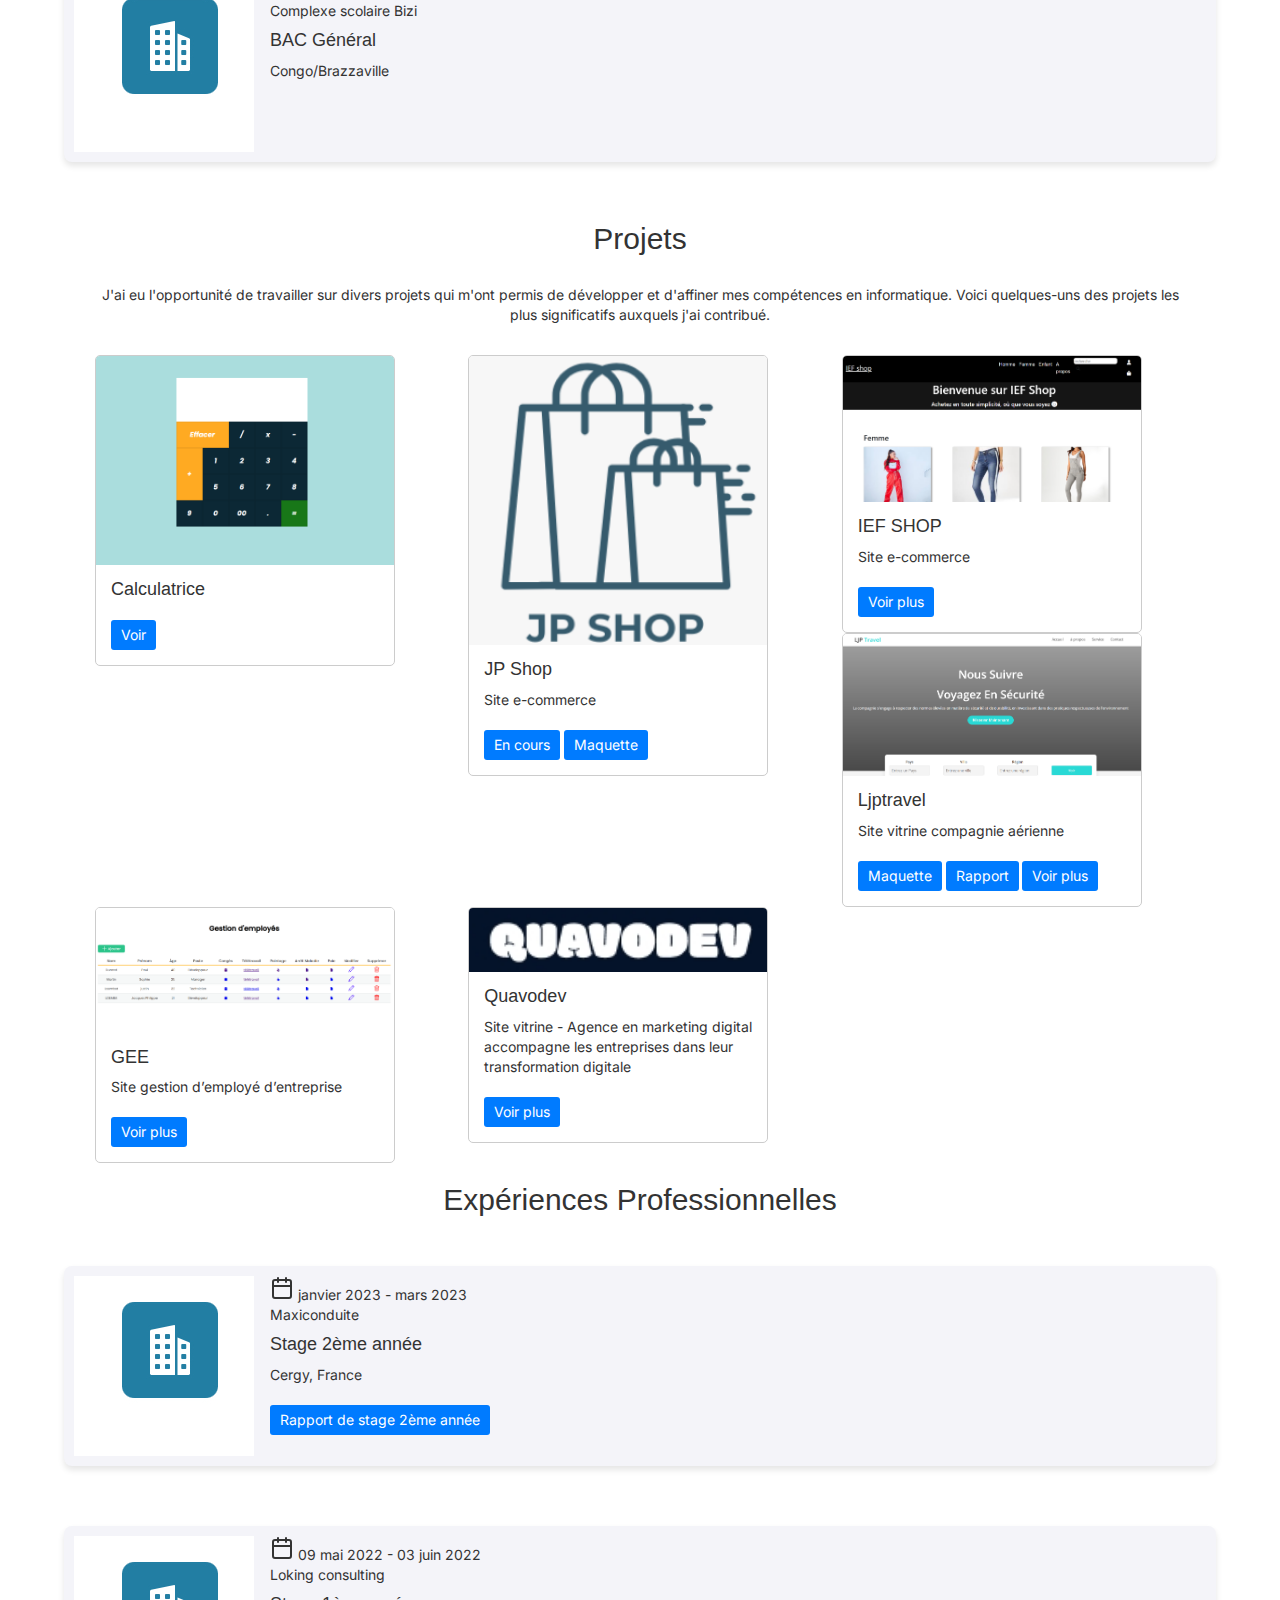
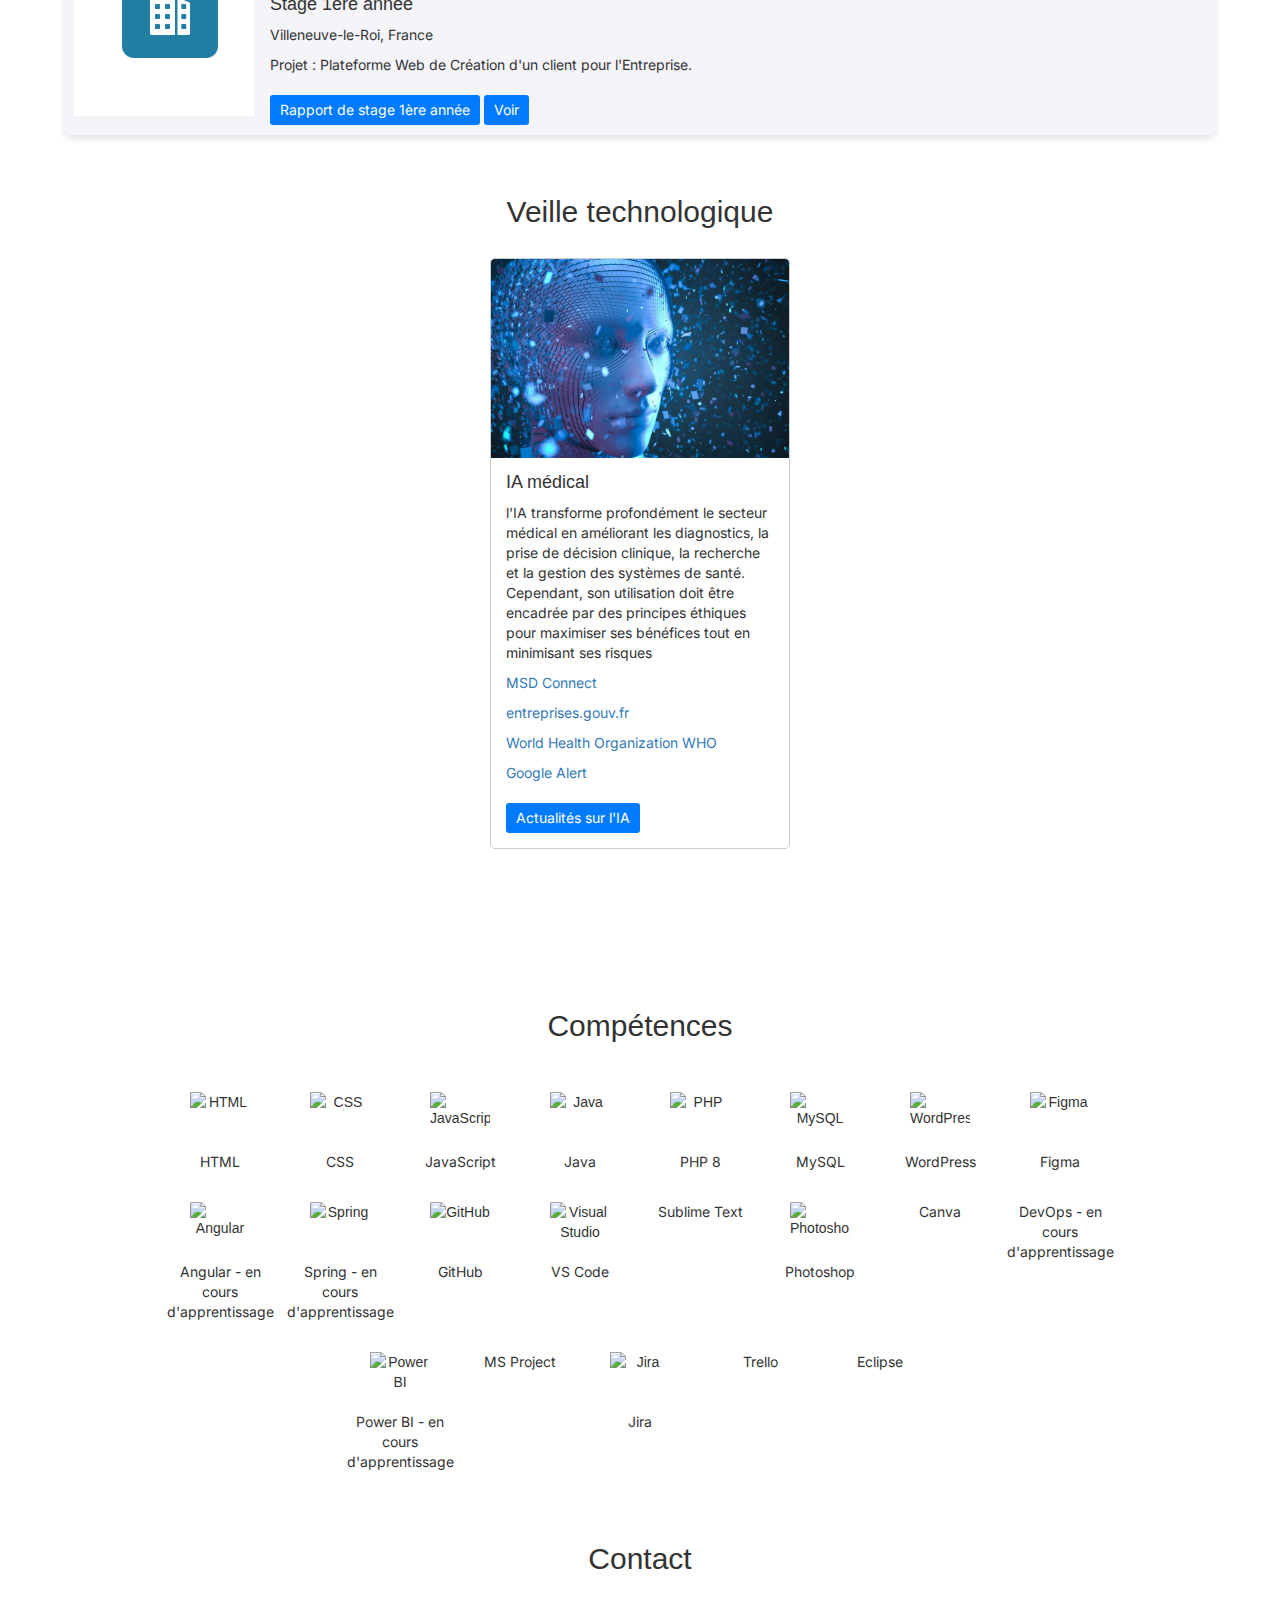
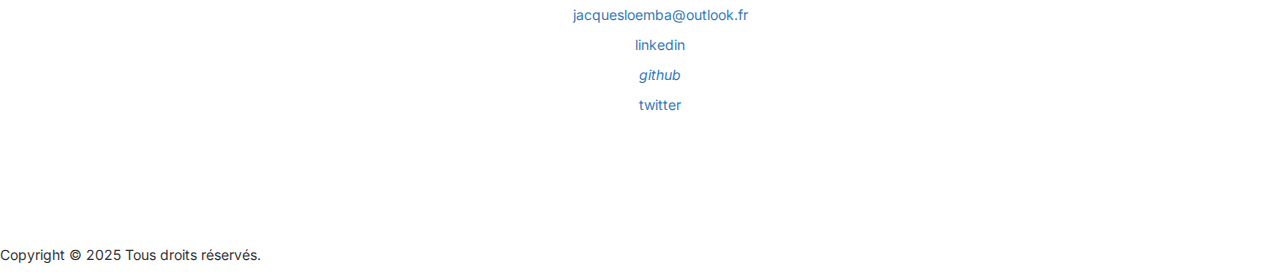
==== commit be9b9699: "Update index.html" ====
--- a/index.html
+++ b/index.html
@@ -124,7 +124,7 @@
                             Curieux et rigoureux, je suis déterminé à contribuer à des projets innovants tout en
                             perfectionnant mes compétences.
                         </p>
-                        <a href="docs/CV-alt.pdf" class="read-more" target="_blank">Voir mon cv</a>
+                        <a href="docs/CV-Alternance (2).pdf" class="read-more" target="_blank">Voir mon CV-Alternance</a>
                     </div>
                 </div>
 
--- a/style.css
+++ b/style.css
@@ -520,25 +520,29 @@
 
 .leading-relaxed {
     line-height: 1.625; /* Espacement entre les lignes */
-}
-        .skills-container {
-            text-align: center;
-            padding: 40px;
-        }
-        .skills-grid {
-            display: flex;
-            flex-wrap: wrap;
-            justify-content: center;
-            gap: 20px;
-        }
-        .skill {
-            display: flex;
-            flex-direction: column;
-            align-items: center;
-            width: 100px;
-        }
-        .skill img {
-            width: 60px;
-            height: 60px;
-        }
-
+}}
+
+.skills-container {
+    text-align: center;
+    padding: 40px;
+}
+
+.skills-grid {
+    display: flex;
+    flex-wrap: wrap;
+    justify-content: center;
+    gap: 20px;
+}
+
+.skill {
+    display: flex;
+    flex-direction: column;
+    align-items: center;
+    width: 100px;
+}
+
+.skill img {
+    width: 60px;
+    height: 60px;
+}
+
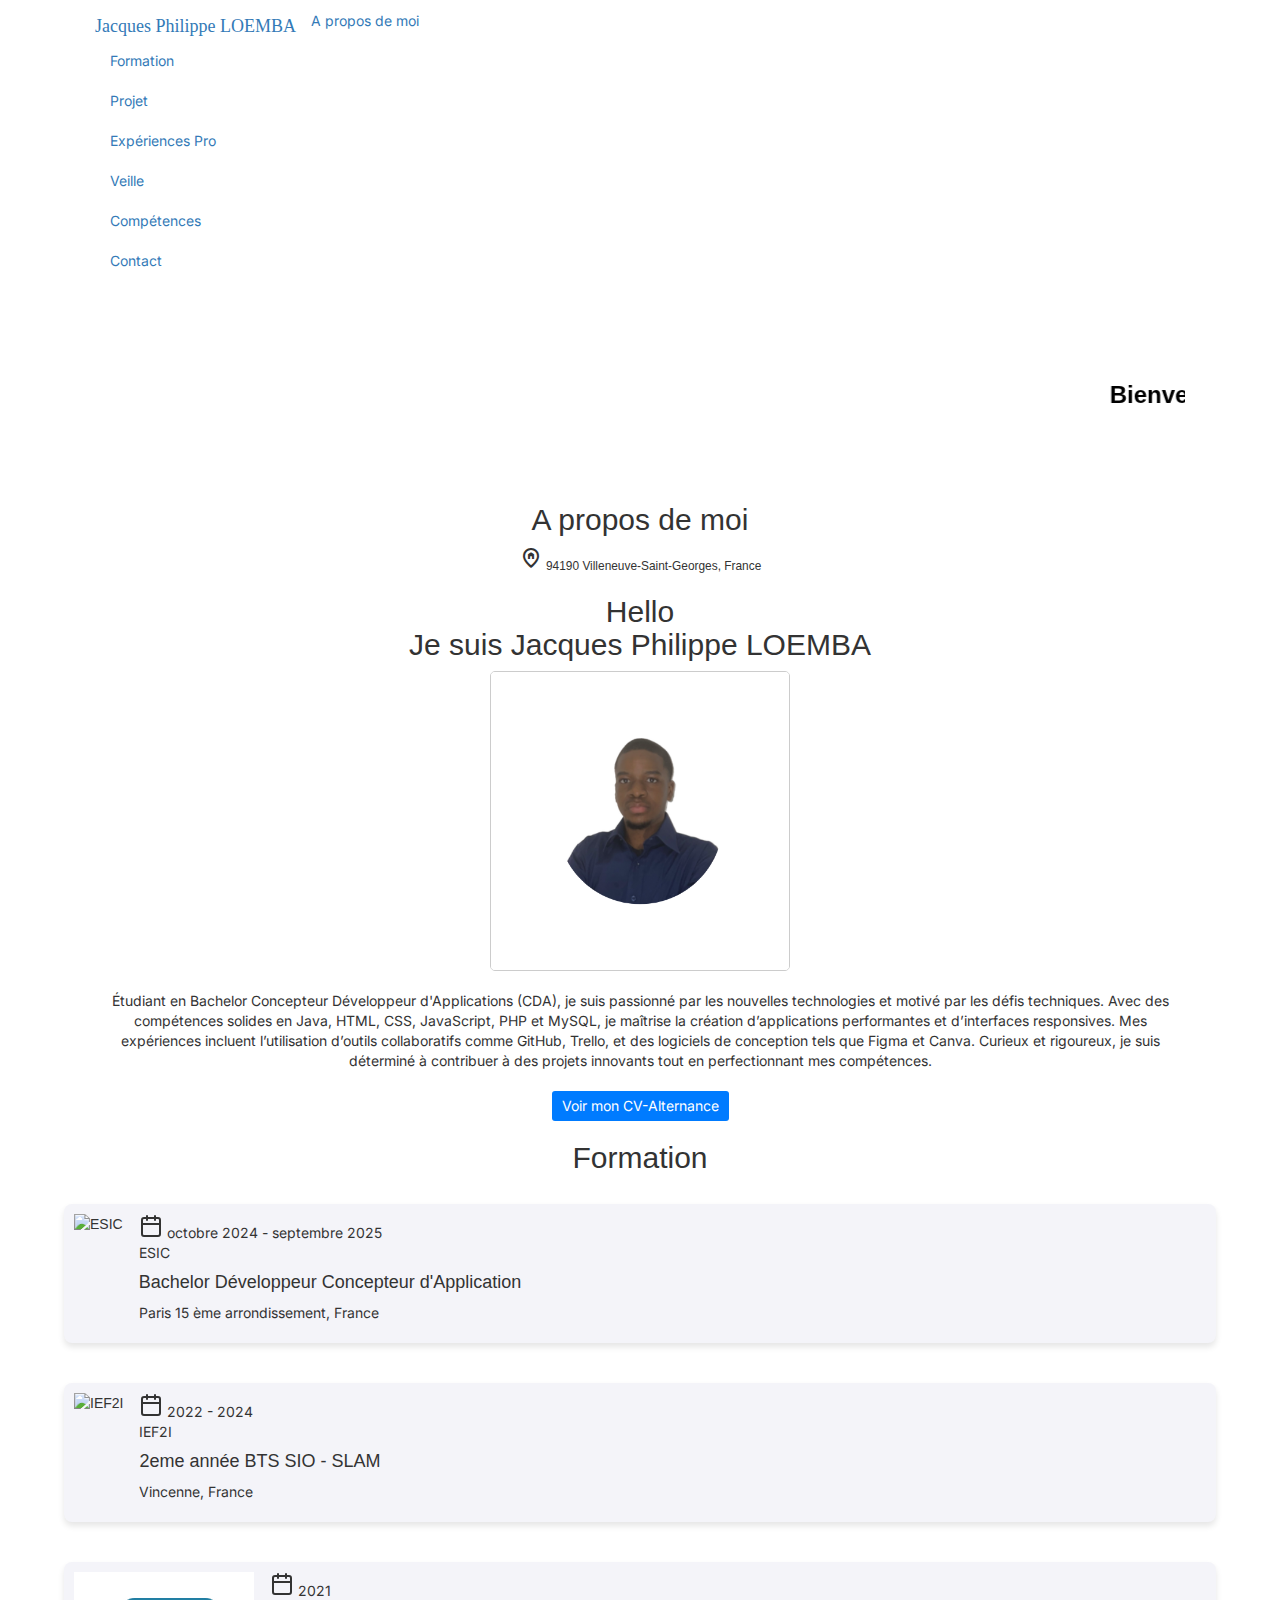
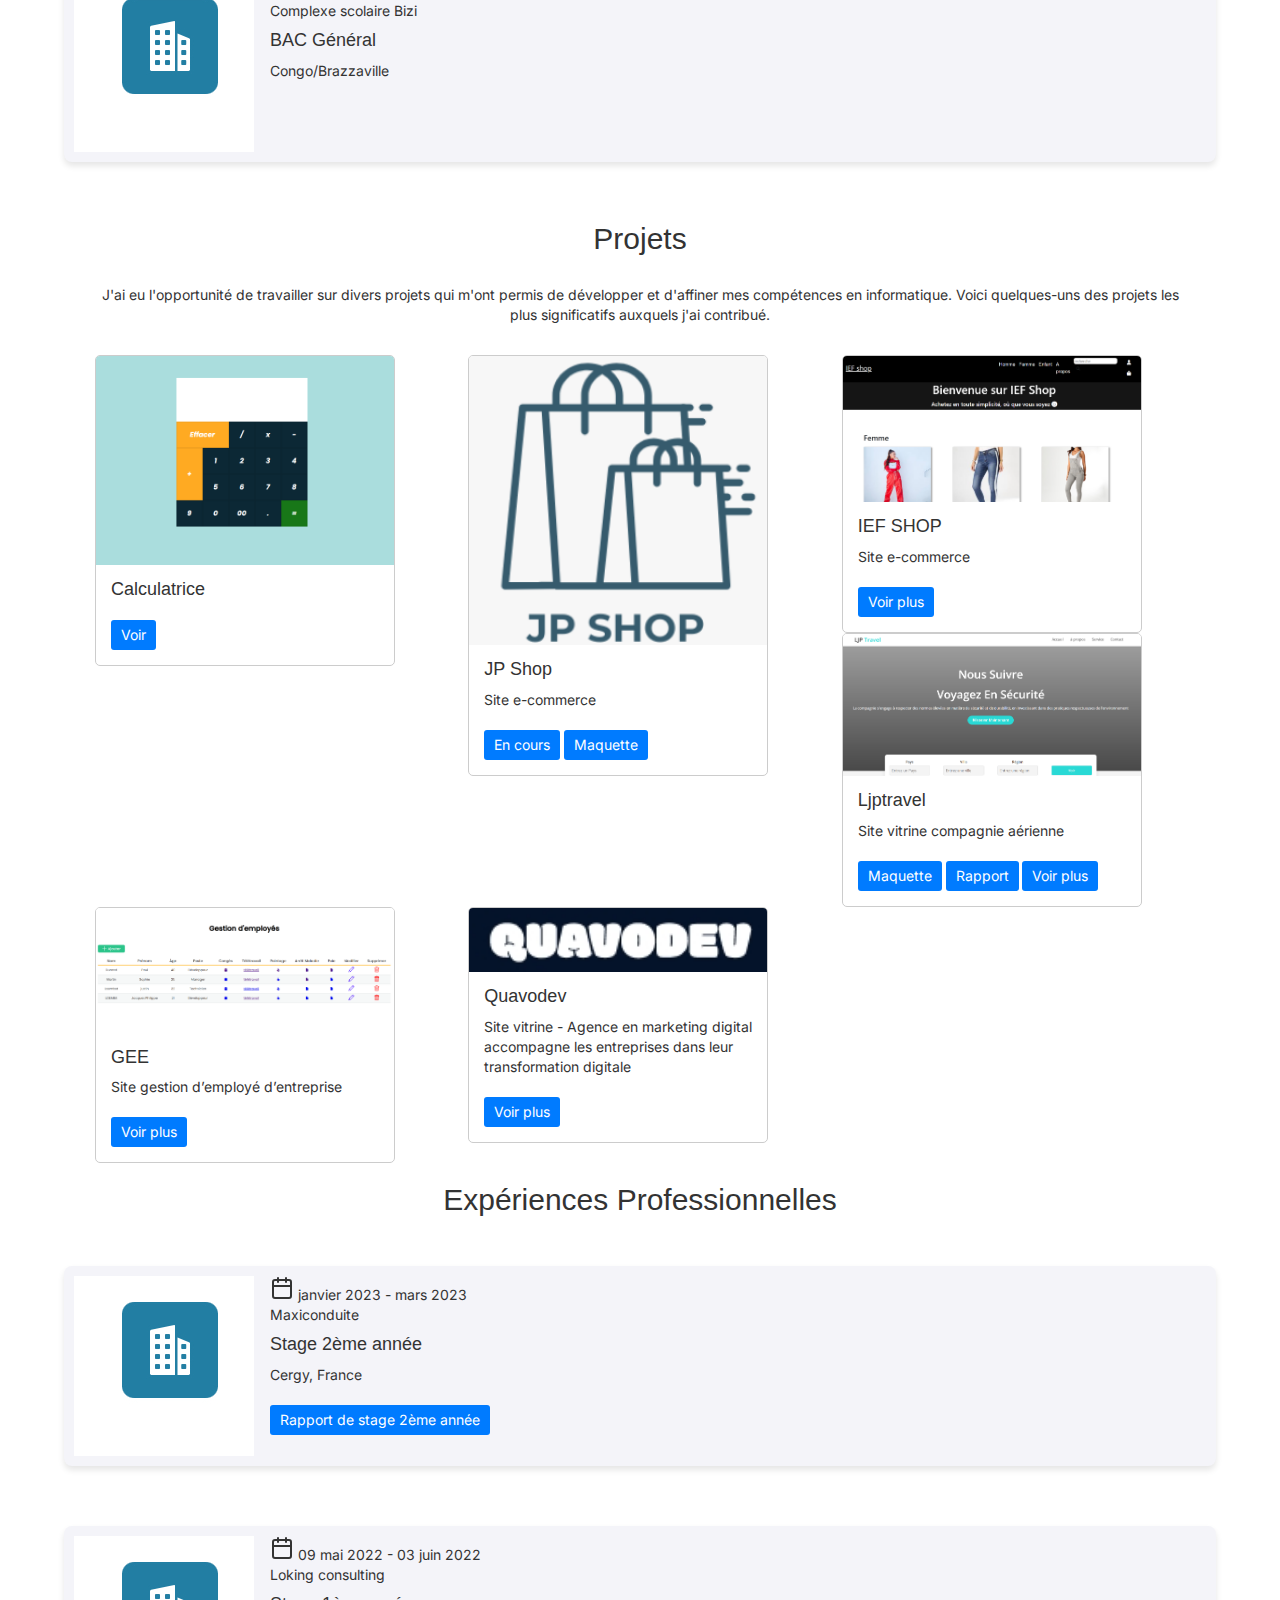
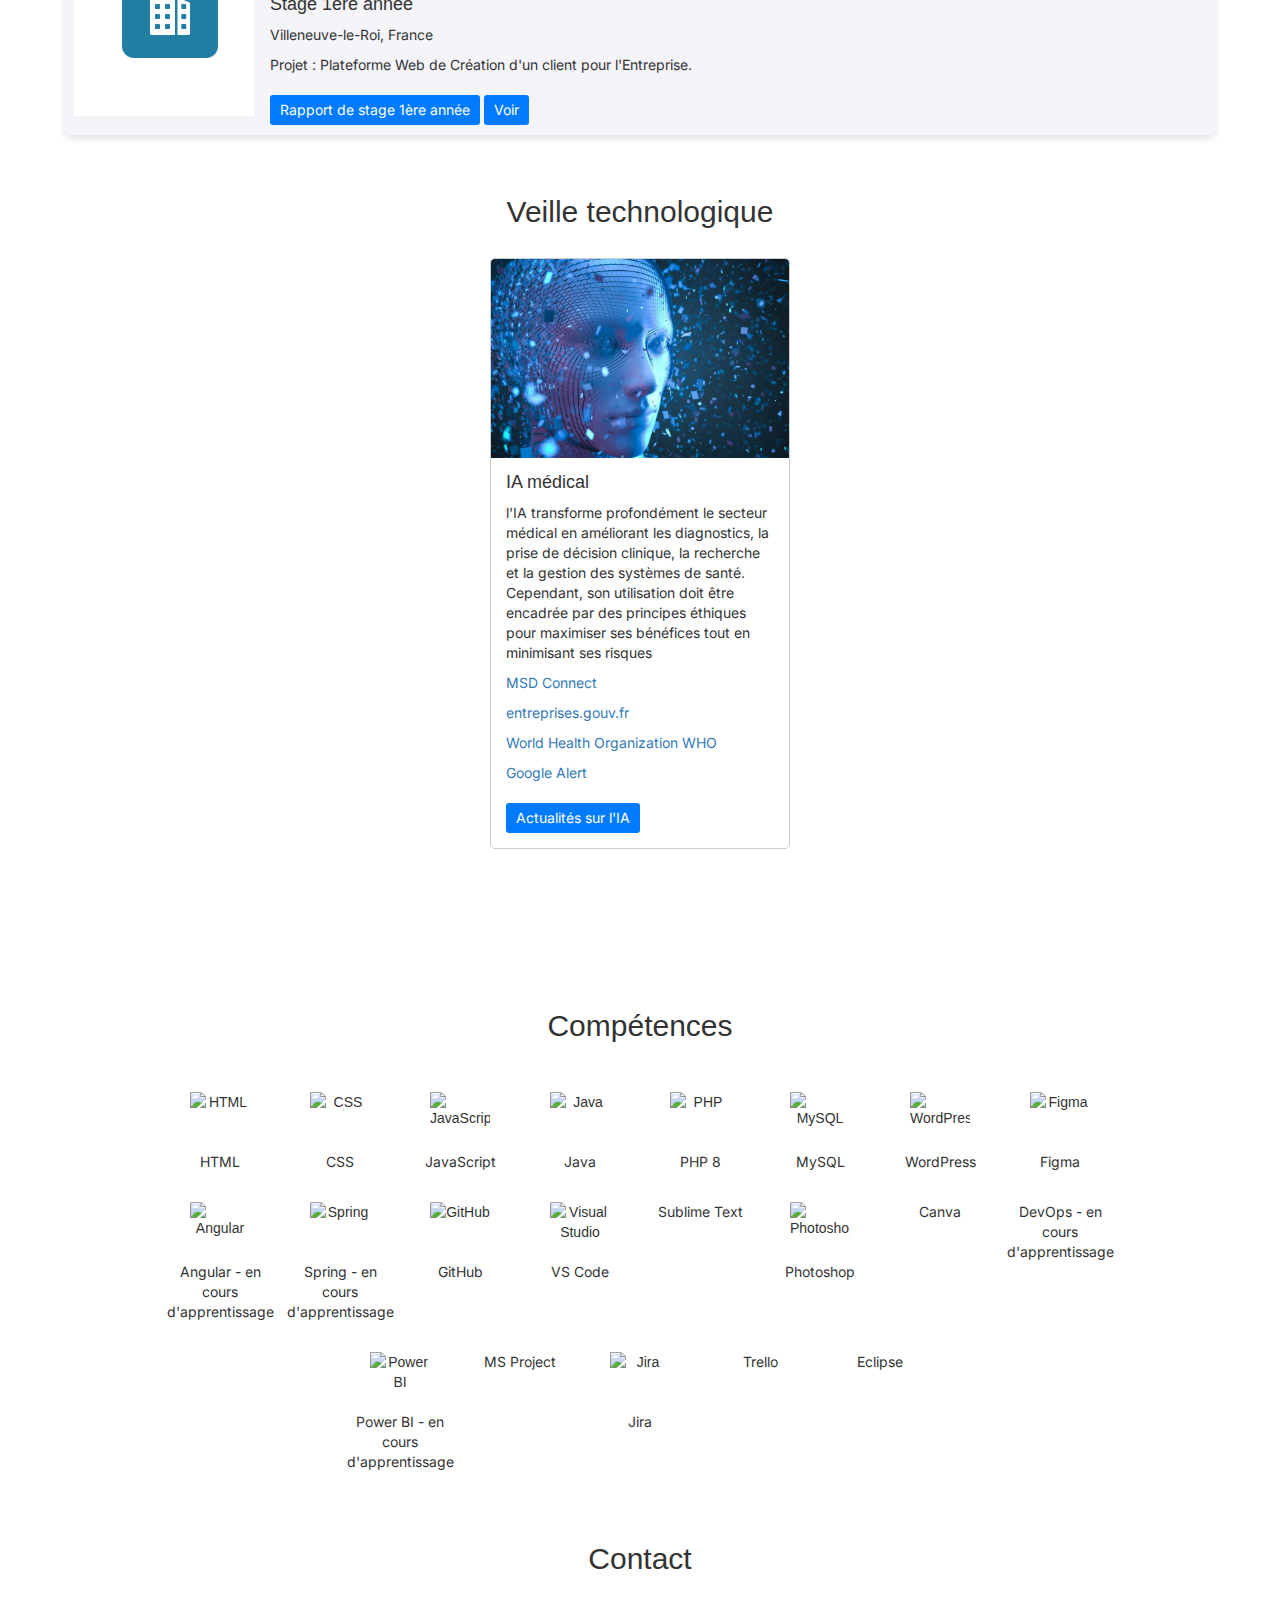
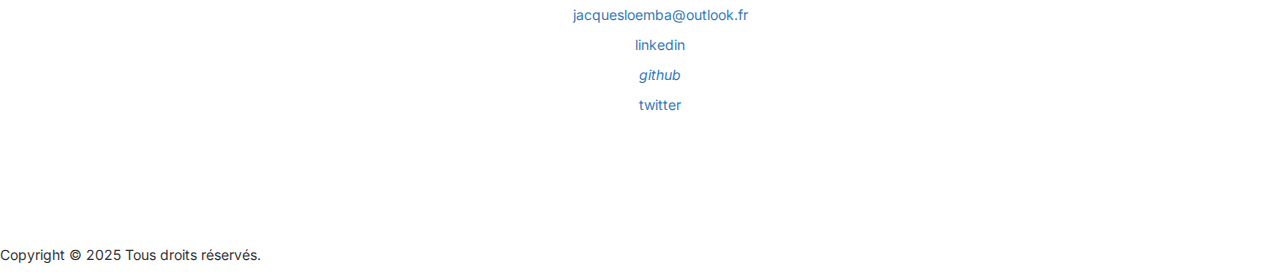
==== commit eea46952: "Update index.html" ====
--- a/index.html
+++ b/index.html
@@ -555,15 +555,15 @@
                 <div class="skill"><img src="https://upload.wikimedia.org/wikipedia/commons/4/44/Spring_Framework_Logo_2018.svg" alt="Spring"><p>Spring - en cours d'apprentissage</p></div>
                 <div class="skill"><img src="https://github.githubassets.com/images/modules/logos_page/GitHub-Mark.png" alt="GitHub"><p>GitHub</p></div>
                 <div class="skill"><img src="https://code.visualstudio.com/assets/images/code-stable.png" alt="Visual Studio"><p>VS Code</p></div>
-                <div class="skill"><i class="fas fa-code fa-6x"></i><p>Sublime Text</p></div>
+                <div class="skill"><i class="fas fa-code fa-4x"></i><p>Sublime Text</p></div>
                 <div class="skill"><img src="https://upload.wikimedia.org/wikipedia/commons/a/af/Adobe_Photoshop_CC_icon.svg" alt="Photoshop"><p>Photoshop</p></div>
                 <div class="skill"><p>Canva</p></div>
                 <div class="skill"><p>DevOps  - en cours d'apprentissage</p></div>
                 <div class="skill"><img src="https://upload.wikimedia.org/wikipedia/commons/c/cf/New_Power_BI_Logo.svg" alt="Power BI"><p>Power BI - en cours d'apprentissage</p></div>
                 <div class="skill"><p>MS Project</p></div>
                 <div class="skill"><img src="https://seeklogo.com/images/J/jira-logo-FD39F795A7-seeklogo.com.png" alt="Jira"><p>Jira</p></div>
-                <div class="skill"><i class="fab fa-trello fa-6x"></i><p>Trello</p></div>
-                <div class="skill"><i class="fab fa-eclipse fa-6x"></i><p>Eclipse</p></div>
+                <div class="skill"><i class="fab fa-trello fa-4x"></i><p>Trello</p></div>
+                <div class="skill"><i class="fab fa-eclipse fa-4x"></i><p>Eclipse</p></div>
             </div>
         </div>
     </section>
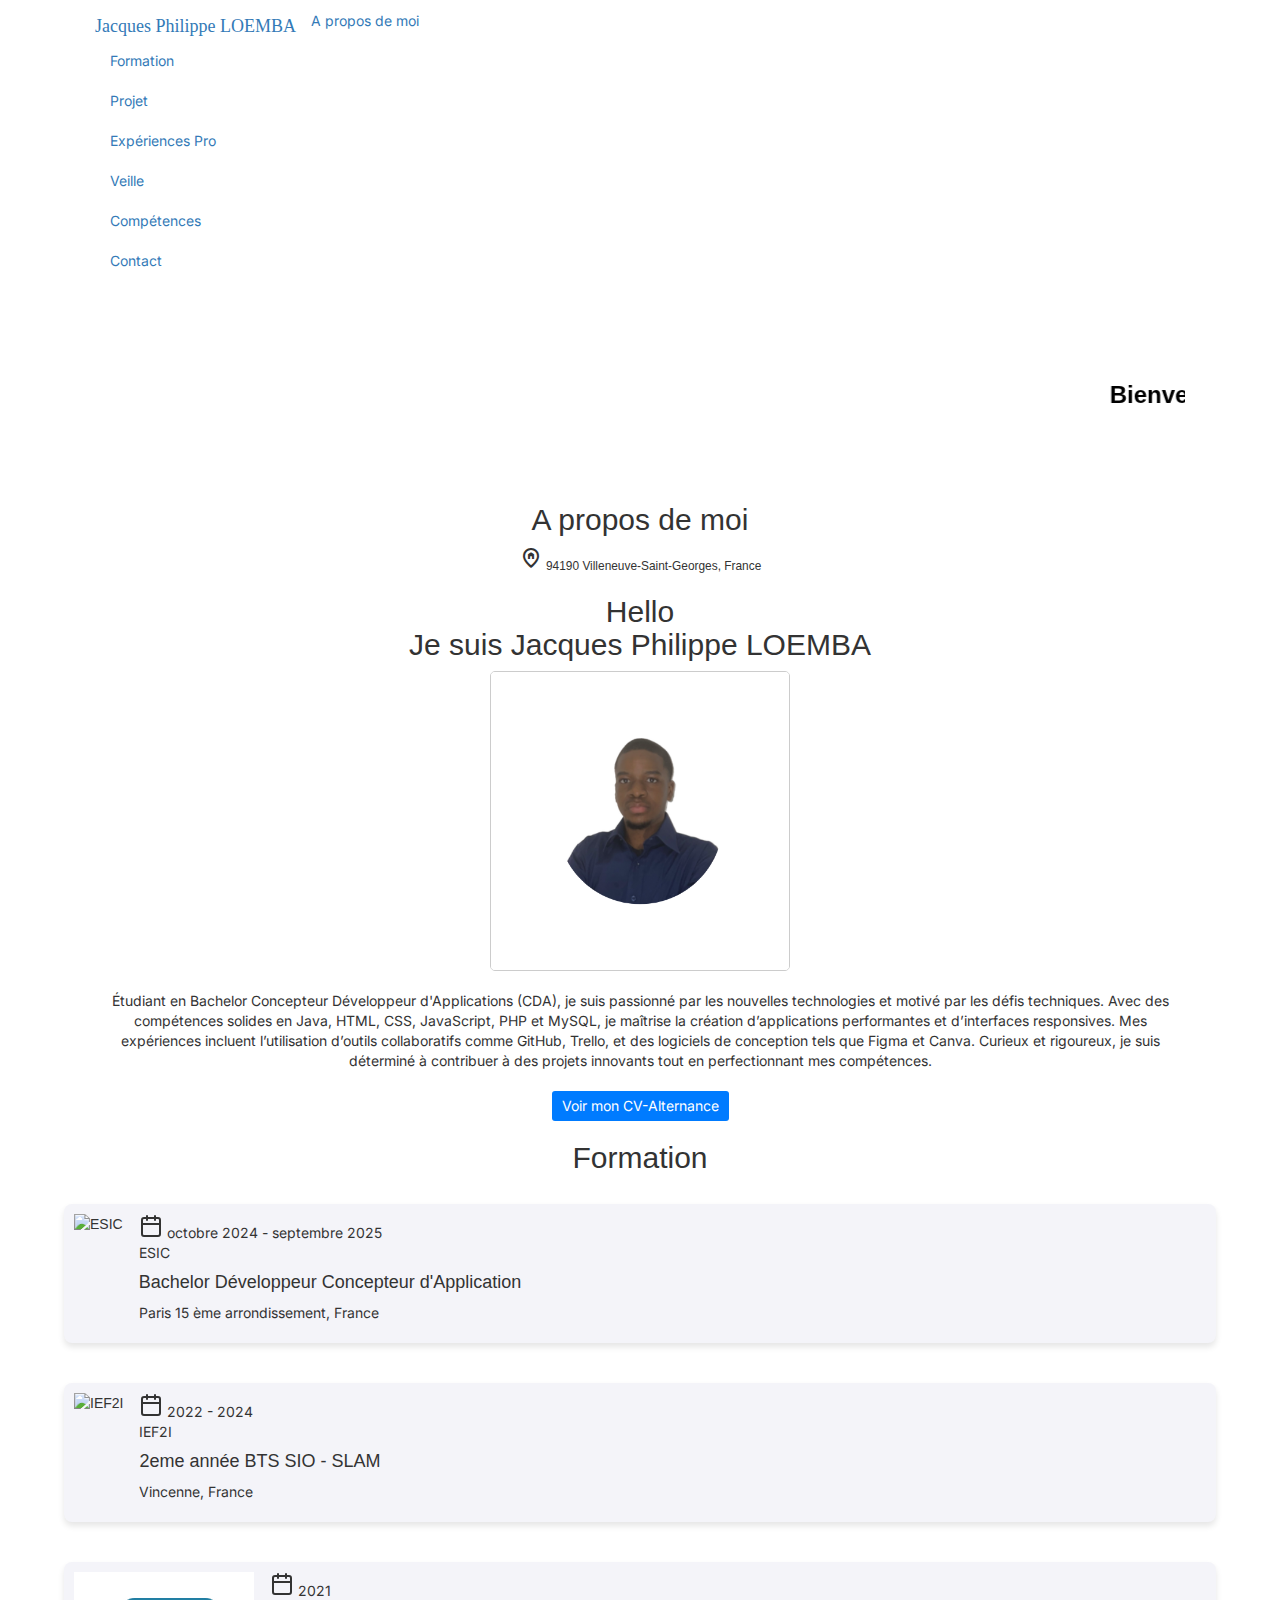
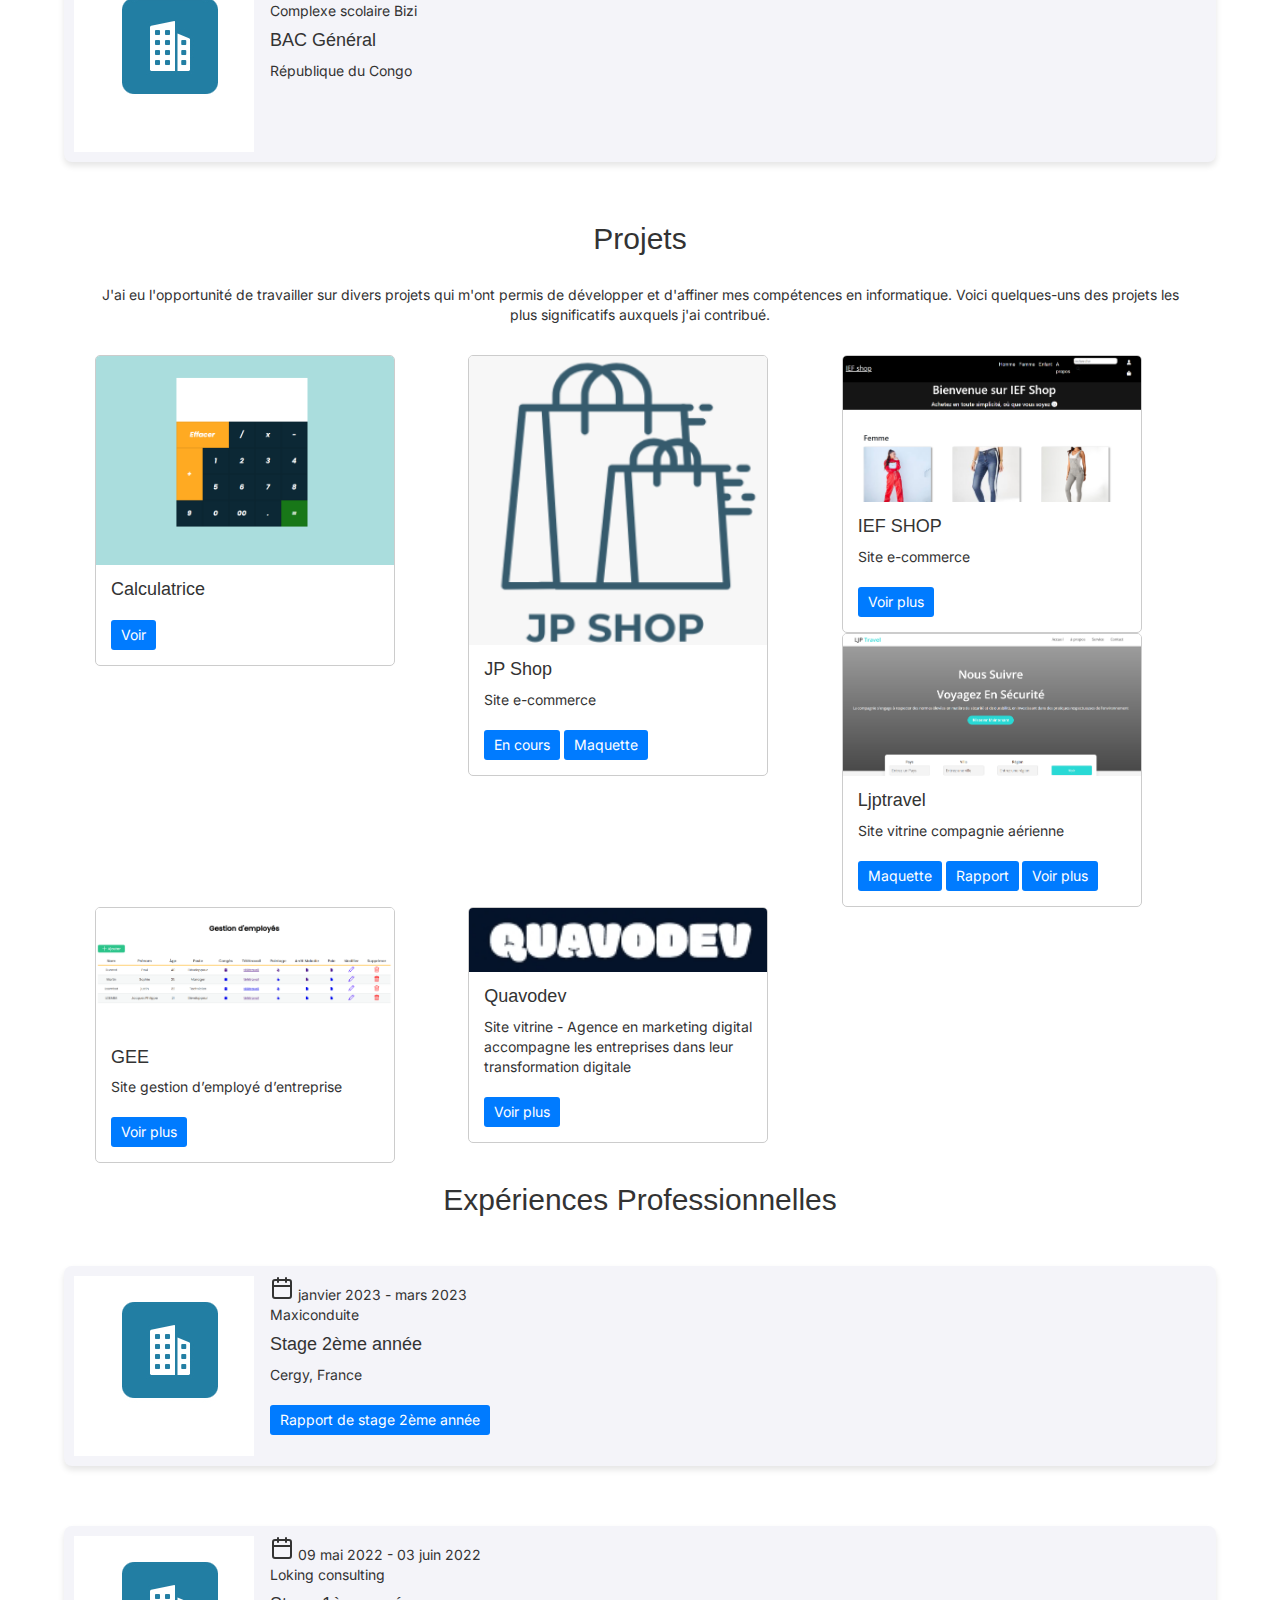
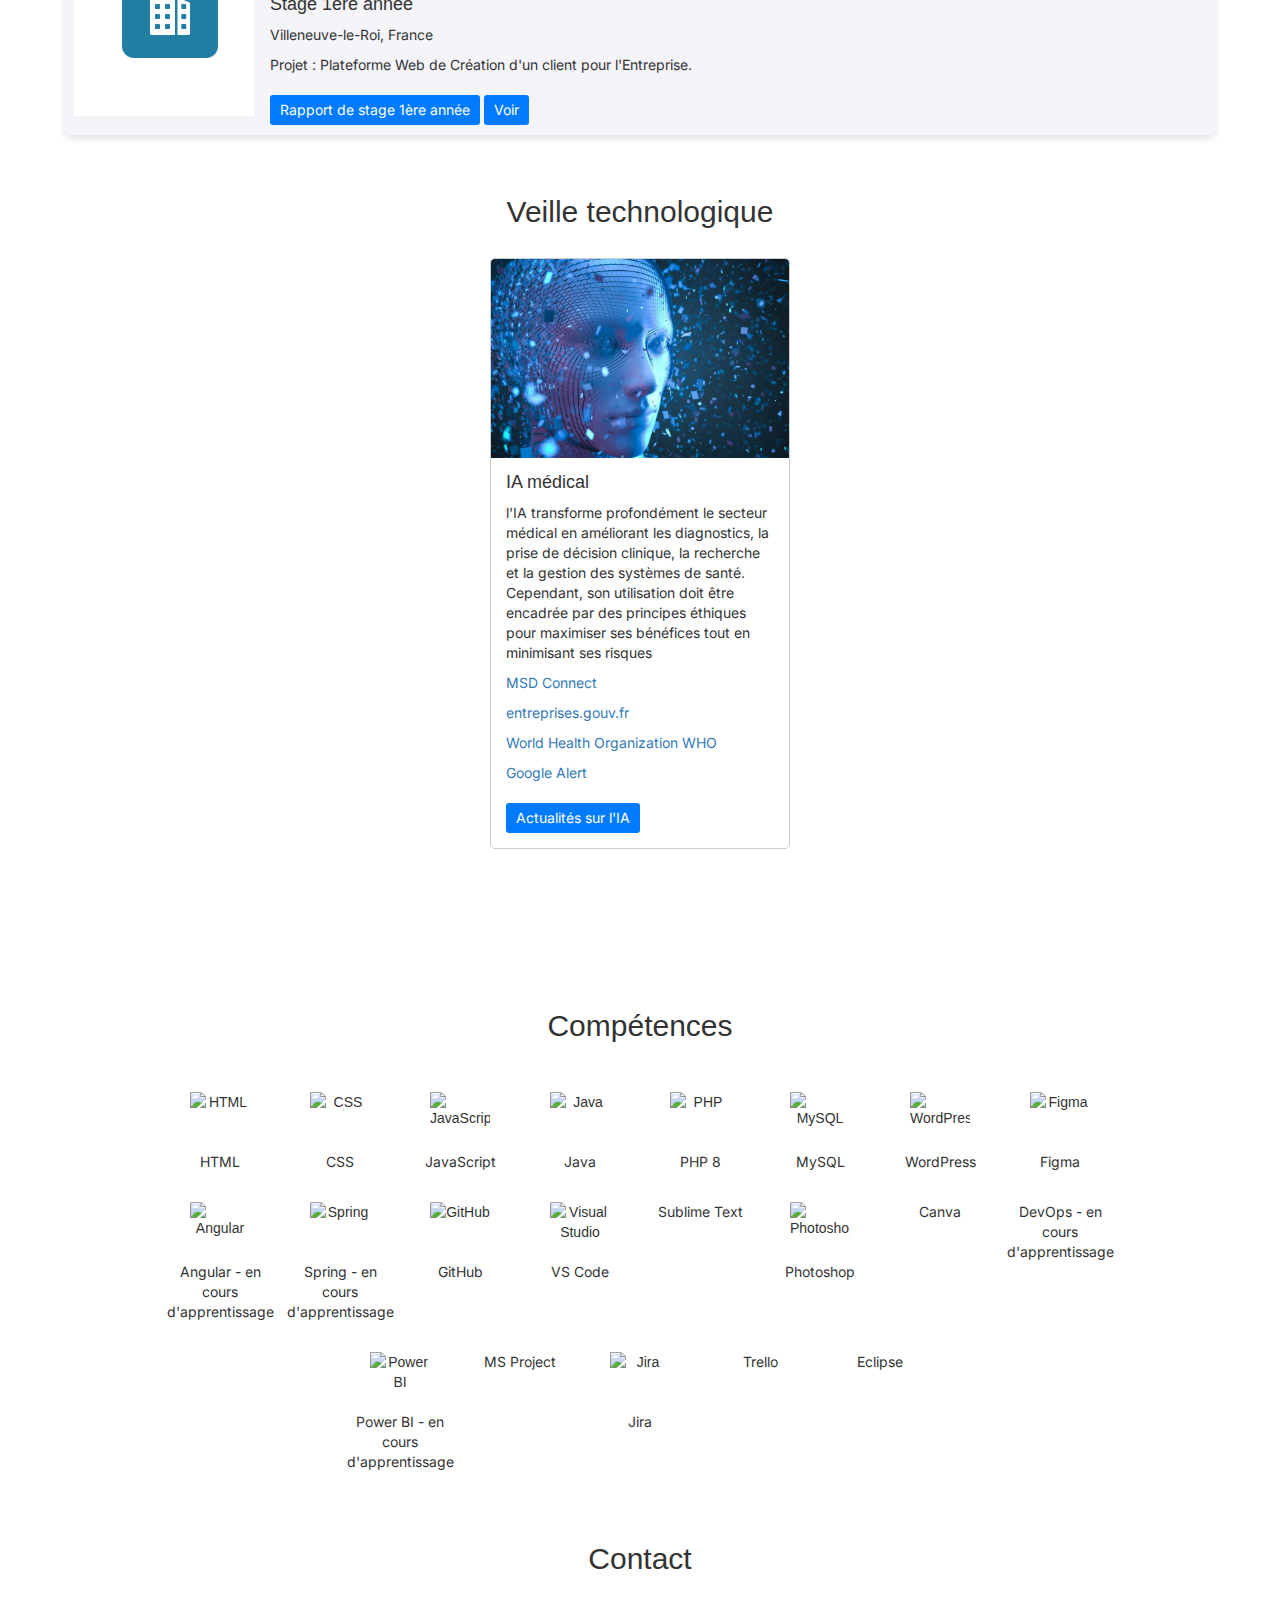
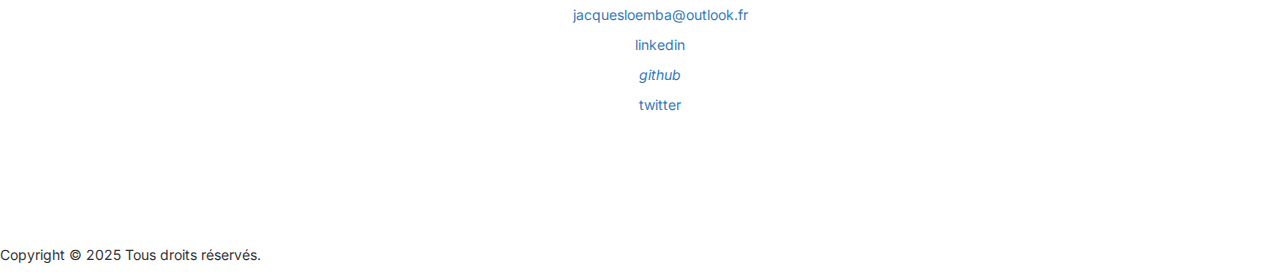
==== commit 6c794c45: "Update index.html" ====
--- a/index.html
+++ b/index.html
@@ -264,7 +264,7 @@
                         <div>
                             <p class="font-semibold"> Complexe scolaire Bizi</p>
                             <h4>BAC Général</h4>
-                            <p class="text-sm text-gray-600">Congo/Brazzaville</p>
+                            <p class="text-sm text-gray-600">République du Congo</p>
                         </div>
                     </div>
                 </div>
